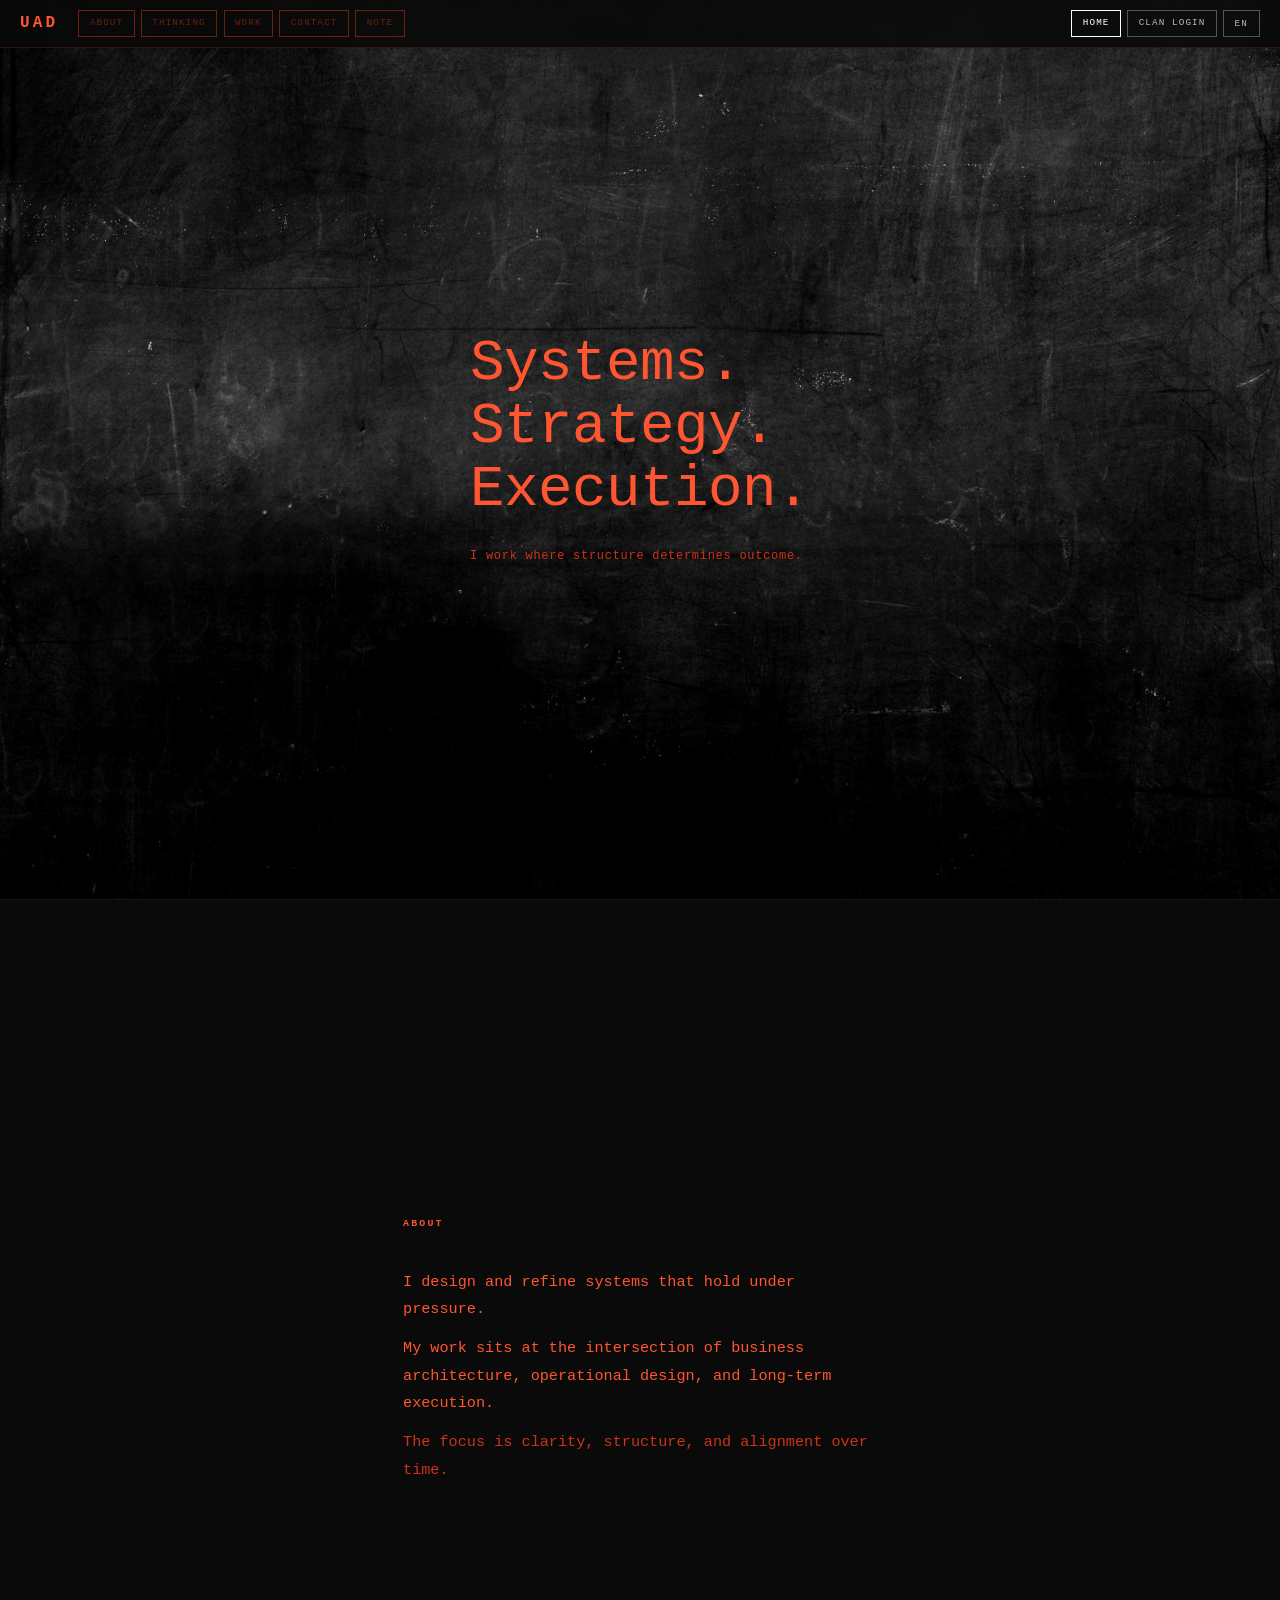
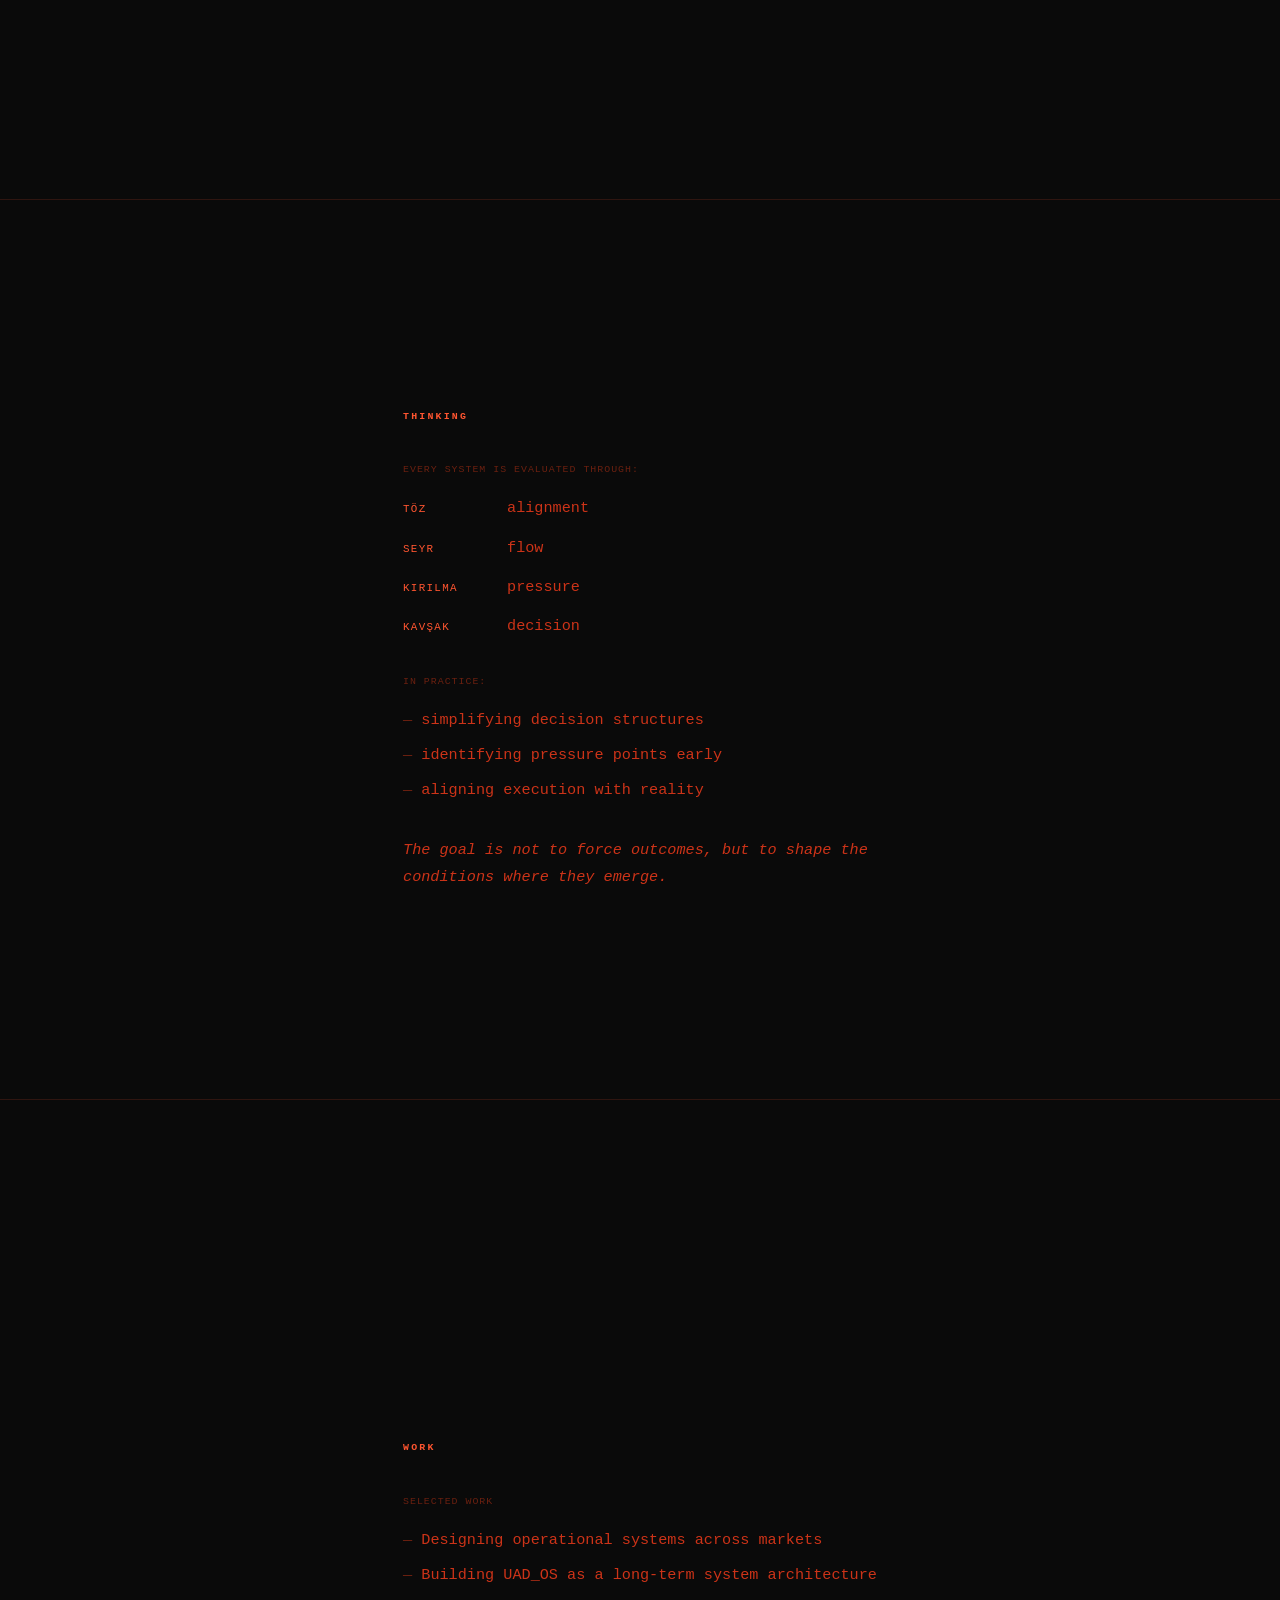
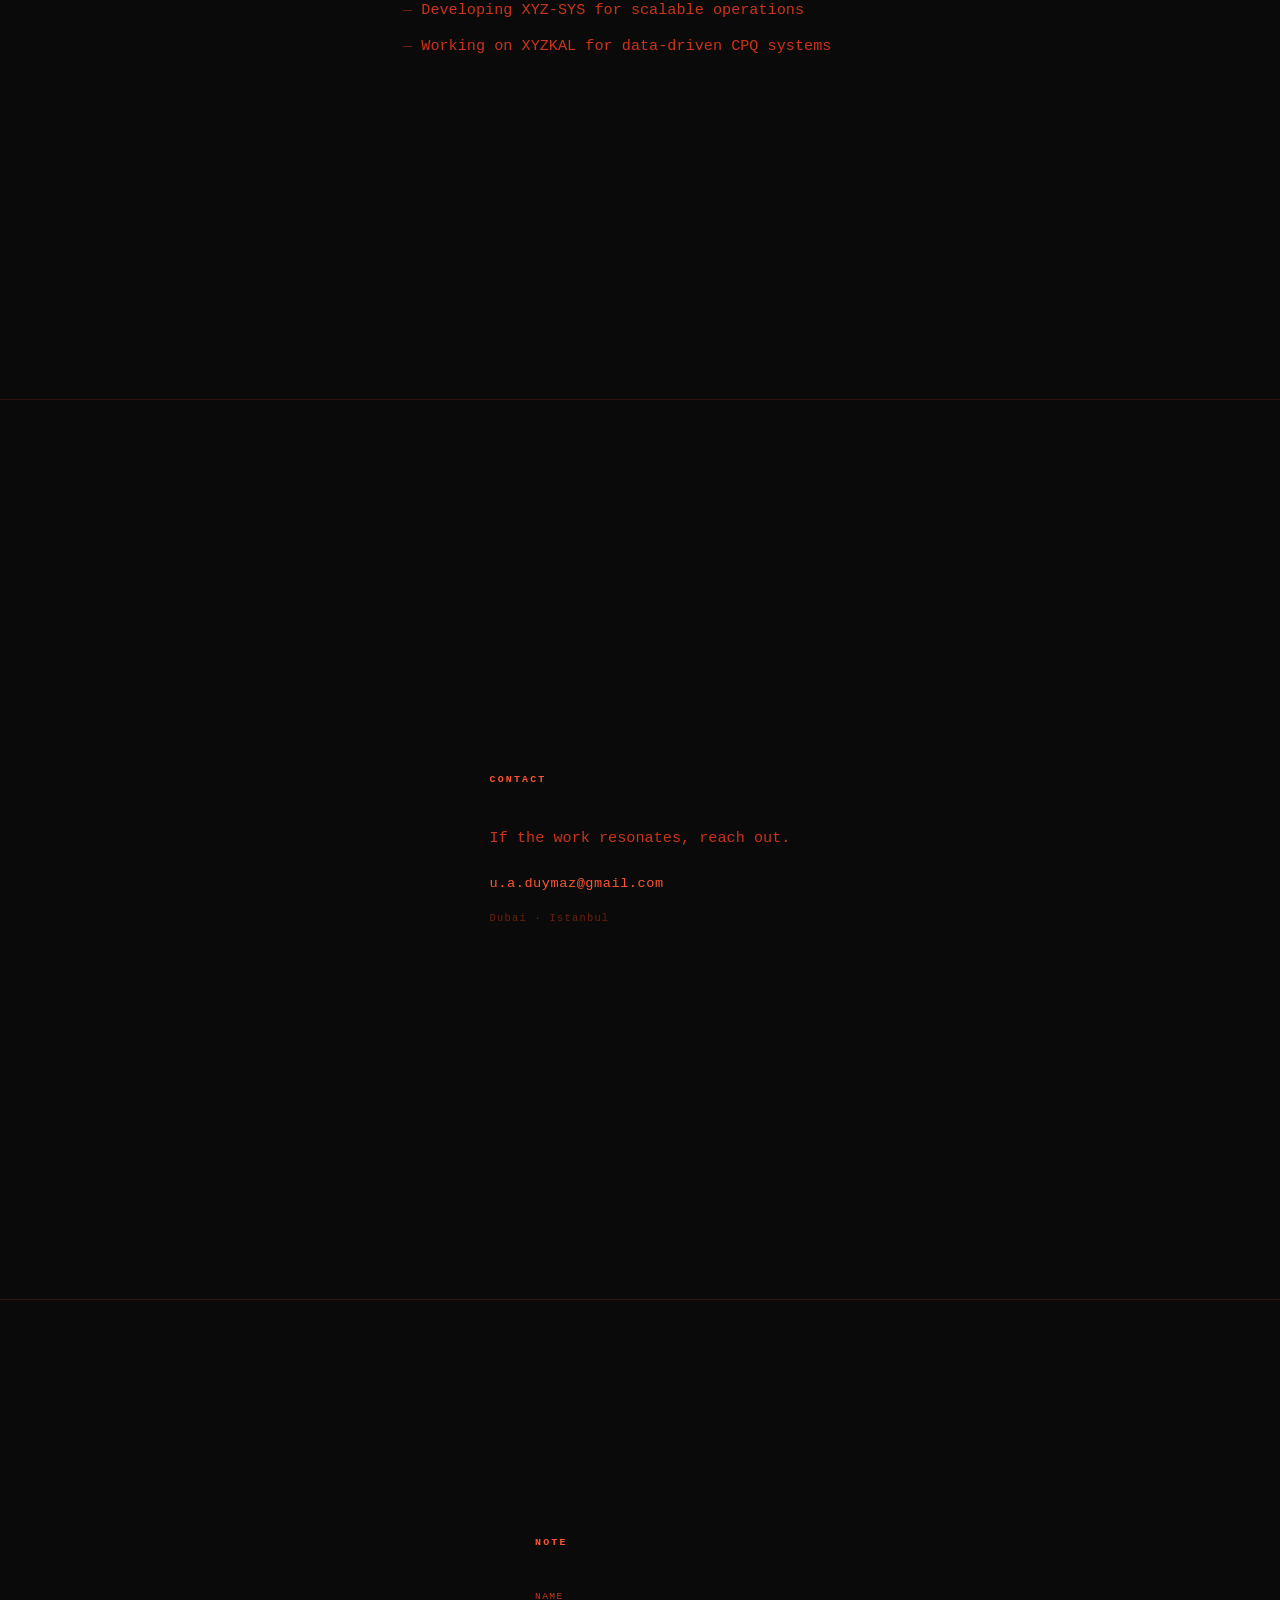
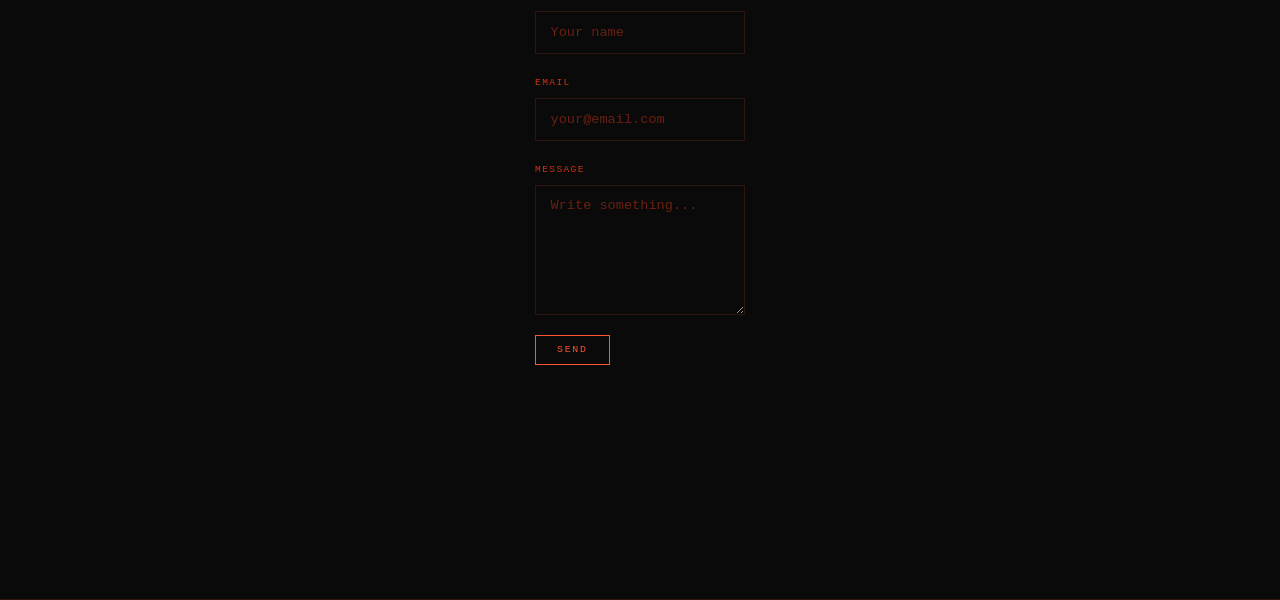
==== index.html @ a361ec40 "add personal site files" ====
<!DOCTYPE html>
<html lang="en">
<head>
  <meta charset="UTF-8" />
  <meta name="viewport" content="width=device-width, initial-scale=1.0" />
  <title>U.A. Duymaz</title>
  <link rel="stylesheet" href="style.css" />
</head>
<body>

  <nav class="topnav">
    <div class="topnav-inner">
      <a href="#home" class="nav-logo">UAD</a>

      <!-- Left: in-page scroll sections -->
      <div class="nav-boxes nav-sections">
        <a href="#about"    class="nav-box" data-section="about"    data-i18n="nav.about">About</a>
        <a href="#thinking" class="nav-box" data-section="thinking" data-i18n="nav.thinking">Thinking</a>
        <a href="#work"     class="nav-box" data-section="work"     data-i18n="nav.work">Work</a>
        <a href="#contact"  class="nav-box" data-section="contact"  data-i18n="nav.contact">Contact</a>
        <a href="#note"     class="nav-box" data-section="note"     data-i18n="nav.note">Note</a>
      </div>

      <!-- Right: real pages -->
      <div class="nav-boxes nav-pages">
        <a href="#home"      class="nav-box nav-page" data-section="home" data-i18n="nav.home">Home</a>
        <a href="login.html" class="nav-box nav-page">Clan Login</a>
        <select class="nav-box nav-page lang-select" onchange="setLanguage(this.value)">
          <option value="en">EN</option>
          <option value="tr">TR</option>
          <option value="de">DE</option>
        </select>
      </div>
    </div>
  </nav>

  <section id="home">
    <div class="container">
      <h1 data-i18n="hero.h1">Systems.<br>Strategy.<br>Execution.</h1>
      <p class="tagline" data-i18n="hero.tagline">I work where structure determines outcome.</p>
    </div>
  </section>

  <section id="about">
    <div class="container">
      <h2 data-i18n="about.h2">About</h2>
      <p data-i18n="about.p1">I design and refine systems that hold under pressure.</p>
      <p data-i18n="about.p2">My work sits at the intersection of business architecture, operational design, and long-term execution.</p>
      <p class="muted" data-i18n="about.p3">The focus is clarity, structure, and alignment over time.</p>
    </div>
  </section>

  <section id="thinking">
    <div class="container">
      <h2 data-i18n="thinking.h2">Thinking</h2>
      <p class="section-label" data-i18n="thinking.label1">Every system is evaluated through:</p>
      <ul class="term-list">
        <li><span class="term">TÖZ</span> <span data-i18n="thinking.toz">alignment</span></li>
        <li><span class="term">SEYR</span> <span data-i18n="thinking.seyr">flow</span></li>
        <li><span class="term">KIRILMA</span> <span data-i18n="thinking.kirilma">pressure</span></li>
        <li><span class="term">KAVŞAK</span> <span data-i18n="thinking.kavsak">decision</span></li>
      </ul>
      <p class="section-label" data-i18n="thinking.label2">In practice:</p>
      <ul class="plain-list">
        <li data-i18n="thinking.li1">simplifying decision structures</li>
        <li data-i18n="thinking.li2">identifying pressure points early</li>
        <li data-i18n="thinking.li3">aligning execution with reality</li>
      </ul>
      <p class="closing" data-i18n="thinking.closing">The goal is not to force outcomes, but to shape the conditions where they emerge.</p>
    </div>
  </section>

  <section id="work">
    <div class="container">
      <h2 data-i18n="work.h2">Work</h2>
      <p class="section-label" data-i18n="work.label">Selected Work</p>
      <ul class="plain-list">
        <li data-i18n="work.li1">Designing operational systems across markets</li>
        <li data-i18n="work.li2">Building UAD_OS as a long-term system architecture</li>
        <li data-i18n="work.li3">Developing XYZ-SYS for scalable operations</li>
        <li data-i18n="work.li4">Working on XYZKAL for data-driven CPQ systems</li>
      </ul>
    </div>
  </section>

  <section id="contact">
    <div class="container">
      <h2 data-i18n="contact.h2">Contact</h2>
      <p class="muted" data-i18n="contact.intro">If the work resonates, reach out.</p>
      <a href="mailto:u.a.duymaz@gmail.com">u.a.duymaz@gmail.com</a>
      <p class="location" data-i18n="contact.location">Dubai · Istanbul</p>
    </div>
  </section>

  <section id="note">
    <div class="container">
      <h2 data-i18n="note.h2">Note</h2>
      <form class="note-form" action="#" method="post">
        <div class="field">
          <label for="name" data-i18n="note.name">Name</label>
          <input type="text" id="name" name="name" data-i18n="note.name.placeholder" placeholder="Your name" autocomplete="off" />
        </div>
        <div class="field">
          <label for="email" data-i18n="note.email">Email</label>
          <input type="email" id="email" name="email" placeholder="your@email.com" autocomplete="off" />
        </div>
        <div class="field">
          <label for="message" data-i18n="note.message">Message</label>
          <textarea id="message" name="message" rows="5" data-i18n="note.message.placeholder" placeholder="Write something..."></textarea>
        </div>
        <button type="submit" data-i18n="note.submit">Send</button>
      </form>
    </div>
  </section>

  <script src="lang.js"></script>
  <script>
    const sections = document.querySelectorAll('section[id]');
    const navBoxes = document.querySelectorAll('.nav-box[data-section]');
    const observer = new IntersectionObserver((entries) => {
      entries.forEach(entry => {
        if (entry.isIntersecting) {
          navBoxes.forEach(b => b.classList.remove('active'));
          const active = document.querySelector(`.nav-box[data-section="${entry.target.id}"]`);
          if (active) active.classList.add('active');
        }
      });
    }, { threshold: 0.4 });
    sections.forEach(s => observer.observe(s));
  </script>
</body>
</html>
---- style.css ----
/* Reset */
*, *::before, *::after {
  box-sizing: border-box;
  margin: 0;
  padding: 0;
}

:root {
  --bg:     #0a0a0a;
  --border: rgba(255, 85, 48, 0.15);
  --text:   #ff5530;
  --muted:  #cc3318;
  --dim:    #6b2010;
  --accent: #ff5530;
  --mono:   'Courier New', monospace;
  --nav-h:  3rem;
}

html { scroll-behavior: smooth; }

body {
  background-color: var(--bg);
  background-image: url('back.jpg');
  background-size: cover;
  background-position: center;
  background-attachment: fixed;
  background-repeat: no-repeat;
  color: var(--text);
  font-family: var(--mono);
  font-size: 0.95rem;
  line-height: 1.8;
}


/* ── Top navigation ── */
.topnav {
  position: fixed;
  top: 0;
  left: 0;
  right: 0;
  z-index: 100;
  height: var(--nav-h);
  background-color: rgba(10, 10, 10, 0.88);
  border-bottom: 1px solid var(--border);
  backdrop-filter: blur(6px);
}

.topnav-inner {
  height: 100%;
  padding: 0 1.25rem;
  display: flex;
  align-items: center;
  gap: 0.75rem;
}

.nav-sections {
  flex: 1;
}

.nav-pages {
  margin-left: auto;
}

/* UAD logo */
.nav-logo {
  font-size: 1rem;
  font-weight: bold;
  letter-spacing: 0.2em;
  color: var(--accent);
  text-decoration: none;
  margin-right: 0.5rem;
  flex-shrink: 0;
}

/* All boxes in one flex row */
.nav-boxes {
  display: flex;
  align-items: center;
  gap: 0.4rem;
  flex-wrap: nowrap;
  overflow-x: auto;
}

/* Every nav item — same box */
.nav-box {
  display: inline-flex;
  align-items: center;
  justify-content: center;
  height: 1.7rem;
  padding: 0 0.65rem;
  border: 1px solid var(--dim);
  font-family: var(--mono);
  font-size: 0.58rem;
  letter-spacing: 0.12em;
  text-transform: uppercase;
  text-decoration: none;
  color: var(--dim);
  white-space: nowrap;
  cursor: pointer;
  background: transparent;
  outline: none;
  appearance: none;
  -webkit-appearance: none;
}

.nav-box:hover {
  border-color: var(--muted);
  color: var(--muted);
}

.nav-box.active {
  border-color: var(--accent);
  color: var(--accent);
}

/* Right side: real page links — lighter color */
.nav-page {
  border-color: #555;
  color: #bbb;
}

.nav-page:hover {
  border-color: #ddd;
  color: #ddd;
}

.nav-page.active {
  border-color: #fff;
  color: #fff;
}

/* Lang select option colors */
.lang-select option {
  background-color: #0a0a0a;
  color: var(--accent);
}

.login-notice {
  margin-top: 1.25rem;
  font-size: 0.6rem;
  letter-spacing: 0.06em;
  color: var(--dim);
}

.login-box--wide {
  max-width: 420px;
}


/* ── Sections ── */
section {
  min-height: 100vh;
  display: flex;
  align-items: center;
  border-bottom: 1px solid var(--border);
  padding: 3rem 0;
  scroll-margin-top: var(--nav-h);
}

section:last-child { border-bottom: none; }

.container {
  max-width: 580px;
  margin: 0 auto;
  padding: 0 2rem;
}


/* ── Hero ── */
h1 {
  font-size: clamp(2.2rem, 5.5vw, 3.6rem);
  font-weight: normal;
  letter-spacing: -0.01em;
  line-height: 1.1;
  margin-bottom: 1.5rem;
  color: var(--text);
}

.tagline {
  font-size: 0.75rem;
  letter-spacing: 0.06em;
  color: var(--muted);
}


/* ── Section headings ── */
h2 {
  font-size: 0.62rem;
  letter-spacing: 0.22em;
  text-transform: uppercase;
  color: var(--accent);
  margin-bottom: 2.25rem;
}

p {
  max-width: 52ch;
  color: var(--text);
}

p + p { margin-top: 0.75rem; }
p.muted { color: var(--muted); }

.section-label {
  font-size: 0.62rem;
  letter-spacing: 0.1em;
  color: var(--dim);
  text-transform: uppercase;
  margin-bottom: 1rem;
  margin-top: 2rem;
}

.closing {
  margin-top: 2rem;
  color: var(--muted);
  font-style: italic;
}


/* ── Term list ── */
.term-list {
  list-style: none;
  display: flex;
  flex-direction: column;
  gap: 0.75rem;
  margin-bottom: 0.5rem;
}

.term-list li {
  display: flex;
  align-items: baseline;
  gap: 1rem;
  color: var(--muted);
}

.term {
  font-size: 0.68rem;
  letter-spacing: 0.12em;
  color: var(--accent);
  min-width: 5.5rem;
}


/* ── Plain list ── */
.plain-list {
  list-style: none;
  display: flex;
  flex-direction: column;
  gap: 0.5rem;
  color: var(--muted);
}

.plain-list li::before {
  content: '— ';
  color: var(--dim);
}


/* ── Contact ── */
#contact a {
  display: inline-block;
  font-size: 0.85rem;
  color: var(--accent);
  text-decoration: none;
  letter-spacing: 0.04em;
  border-bottom: 1px solid transparent;
  transition: border-color 0.2s;
  margin-top: 1.25rem;
  margin-bottom: 0.75rem;
}

#contact a:hover { border-bottom-color: var(--accent); }

.location {
  font-size: 0.65rem;
  letter-spacing: 0.12em;
  color: var(--dim);
}


/* ── Note form ── */
.note-form {
  display: flex;
  flex-direction: column;
  gap: 1.25rem;
}

.field {
  display: flex;
  flex-direction: column;
  gap: 0.4rem;
}

.field label {
  font-size: 0.6rem;
  letter-spacing: 0.14em;
  text-transform: uppercase;
  color: var(--muted);
}

.field input,
.field textarea {
  background-color: rgba(10,10,10,0.7);
  border: 1px solid var(--border);
  color: var(--text);
  font-family: var(--mono);
  font-size: 0.85rem;
  line-height: 1.6;
  padding: 0.6rem 0.9rem;
  width: 100%;
  outline: none;
  border-radius: 0;
}

.field input:focus,
.field textarea:focus { border-color: var(--accent); }

.field input::placeholder,
.field textarea::placeholder { color: var(--dim); }

.field textarea { resize: vertical; }

button[type="submit"] {
  align-self: flex-start;
  background-color: transparent;
  border: 1px solid var(--accent);
  color: var(--accent);
  font-family: var(--mono);
  font-size: 0.62rem;
  letter-spacing: 0.18em;
  text-transform: uppercase;
  padding: 0.55rem 1.3rem;
  cursor: pointer;
  border-radius: 0;
}

button[type="submit"]:hover {
  background-color: var(--accent);
  color: var(--bg);
}


/* ── Login page ── */
.login-section {
  min-height: 100vh;
  display: flex;
  align-items: center;
  justify-content: center;
  scroll-margin-top: var(--nav-h);
}

.login-box {
  background-color: rgba(10, 10, 10, 0.82);
  border: 1px solid var(--border);
  padding: 3rem 2.5rem;
  width: 100%;
  max-width: 340px;
}

.login-gate {
  font-size: 0.65rem;
  letter-spacing: 0.2em;
  text-transform: uppercase;
  color: var(--muted);
  margin-bottom: 2.25rem;
}

.login-form {
  display: flex;
  flex-direction: column;
  gap: 1.25rem;
}


/* ── Responsive ── */
@media (max-width: 640px) {
  .nav-boxes {
    gap: 0.3rem;
  }

  .nav-box {
    font-size: 0.52rem;
    padding: 0 0.45rem;
  }

  h1 { line-height: 1.15; }

  button[type="submit"] {
    width: 100%;
    text-align: center;
  }
}
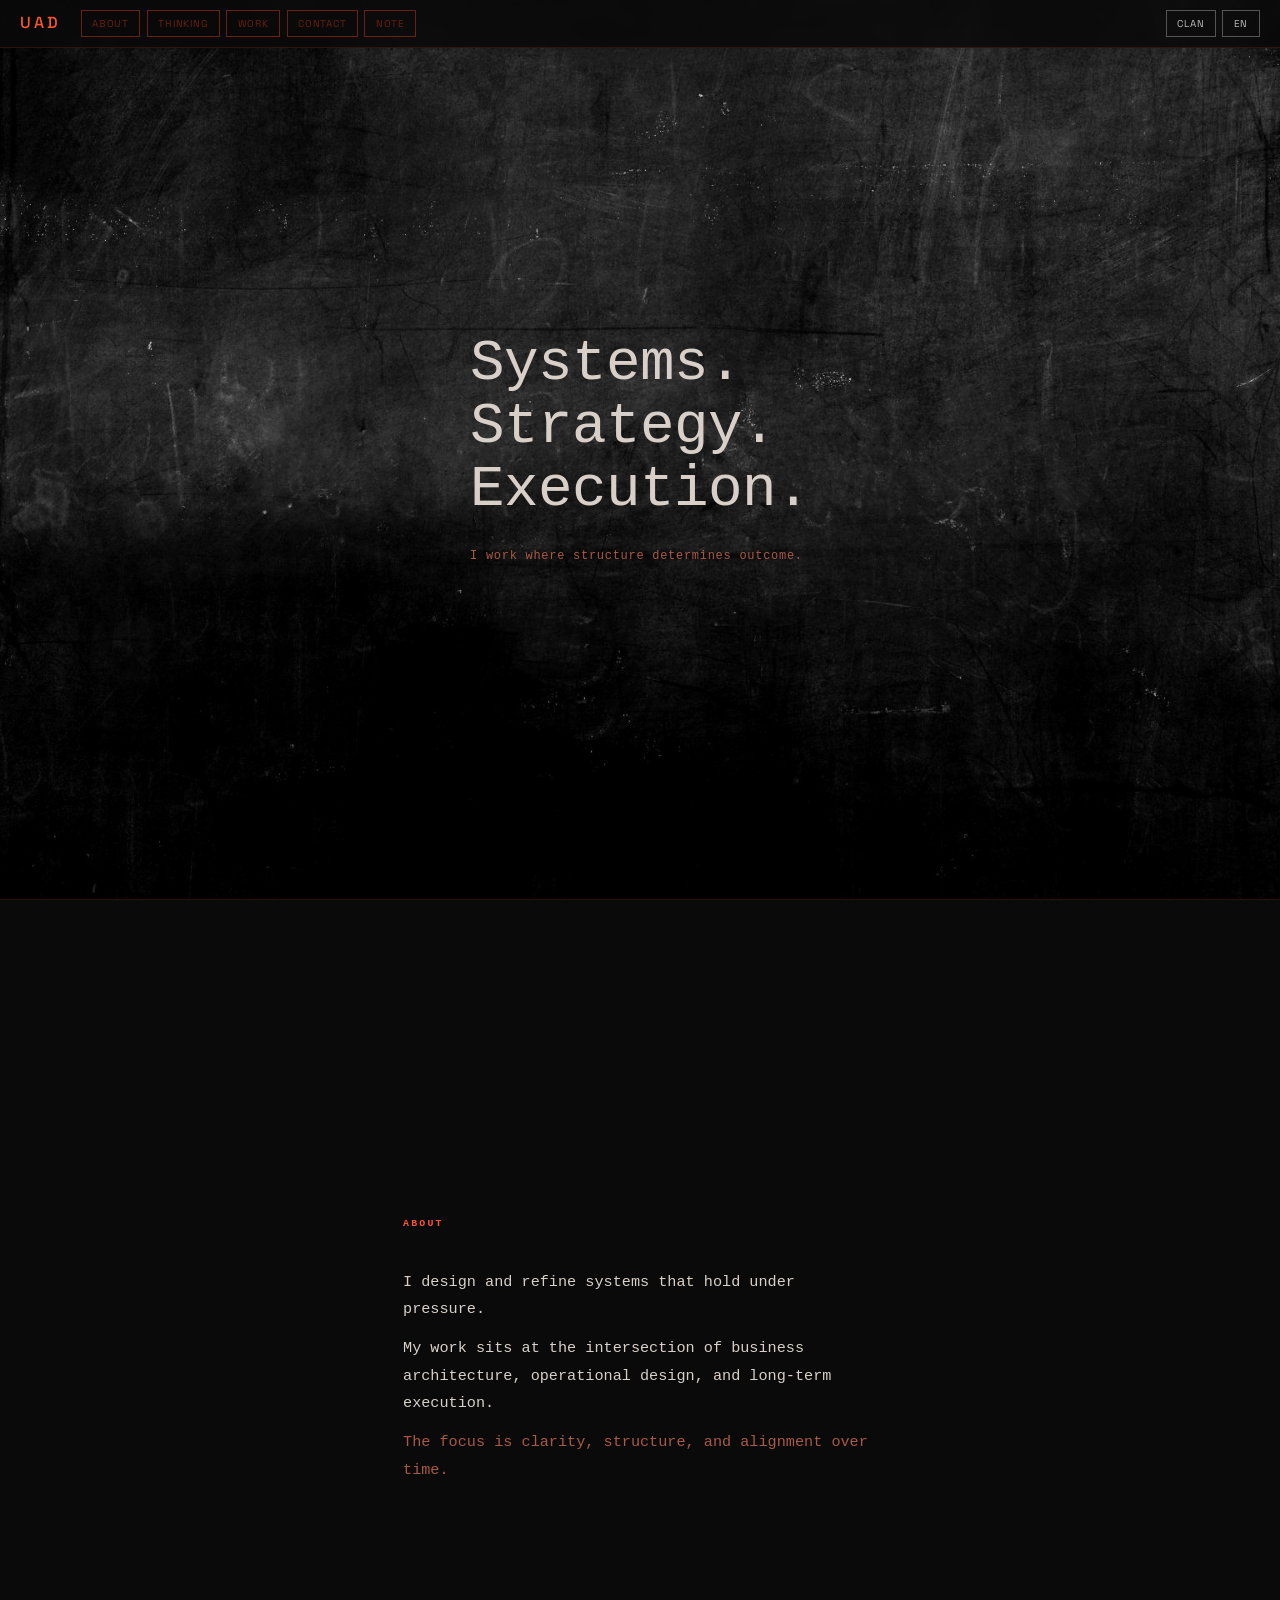
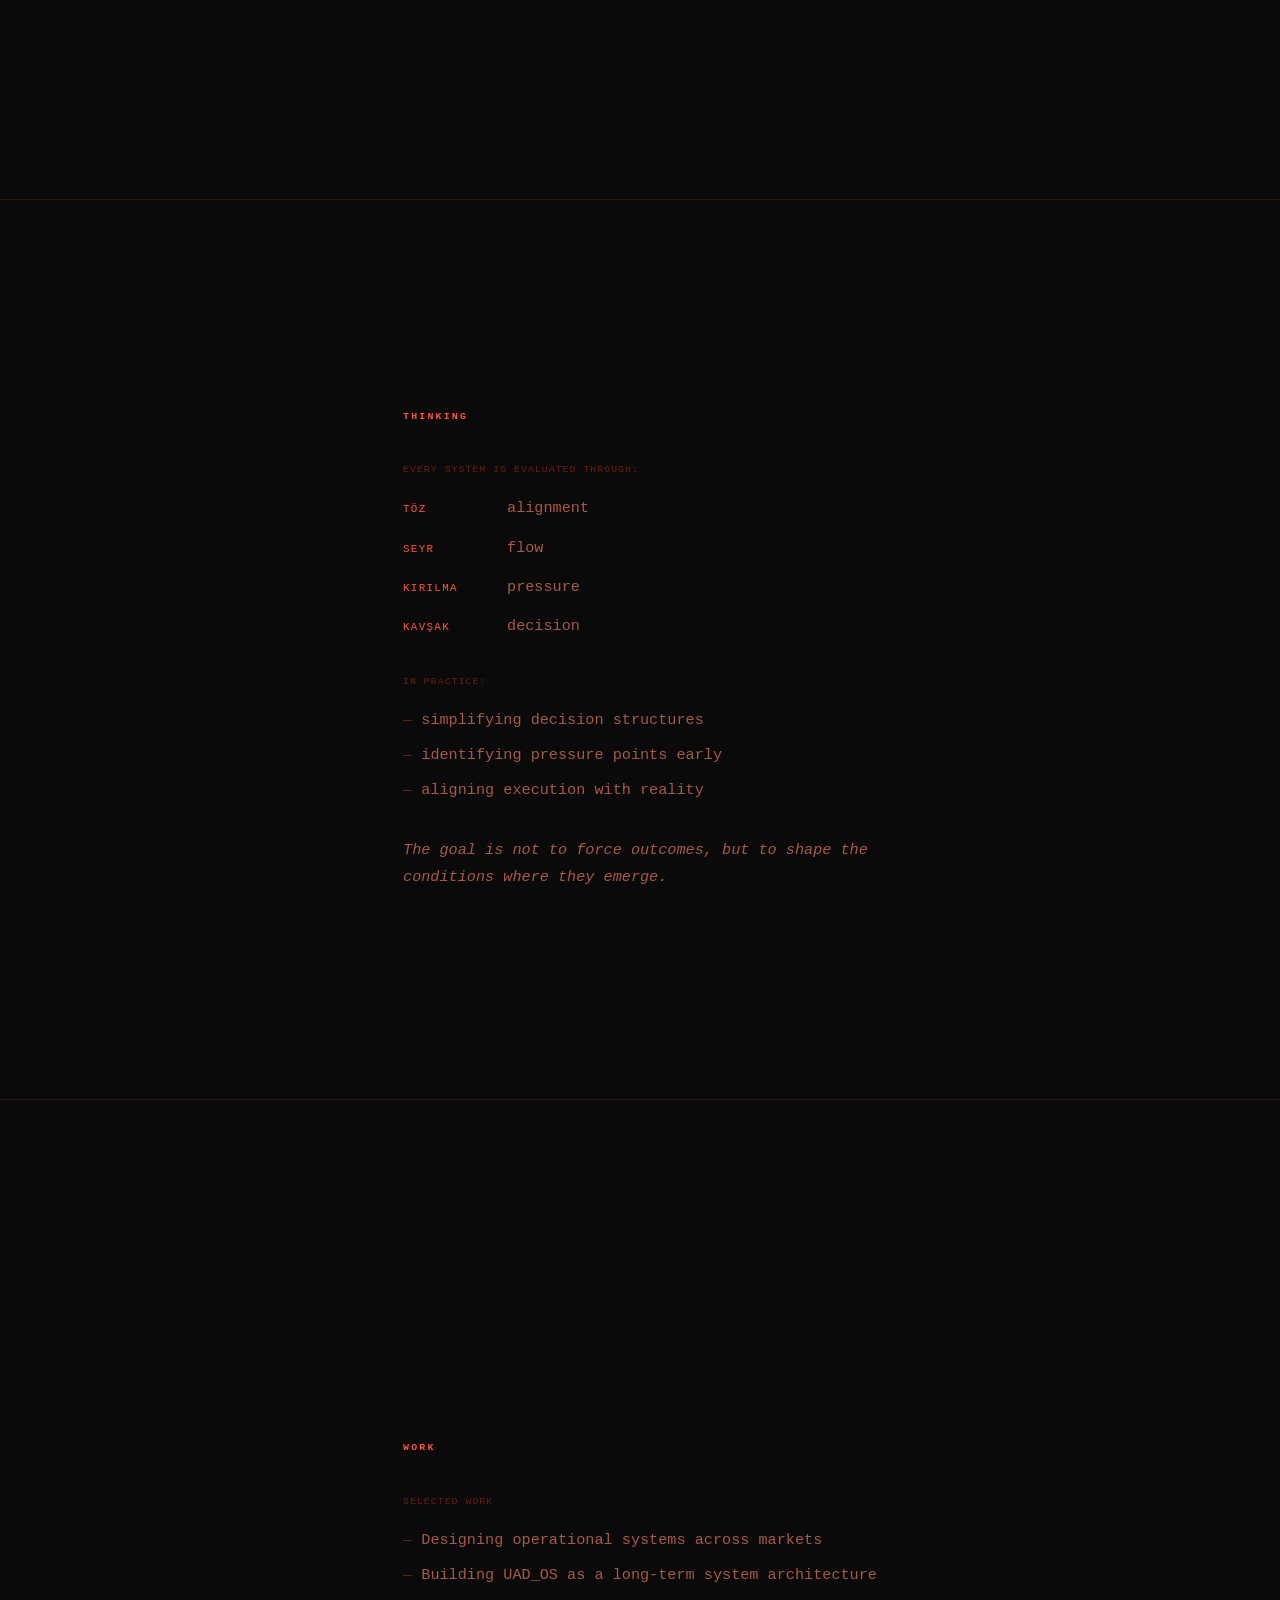
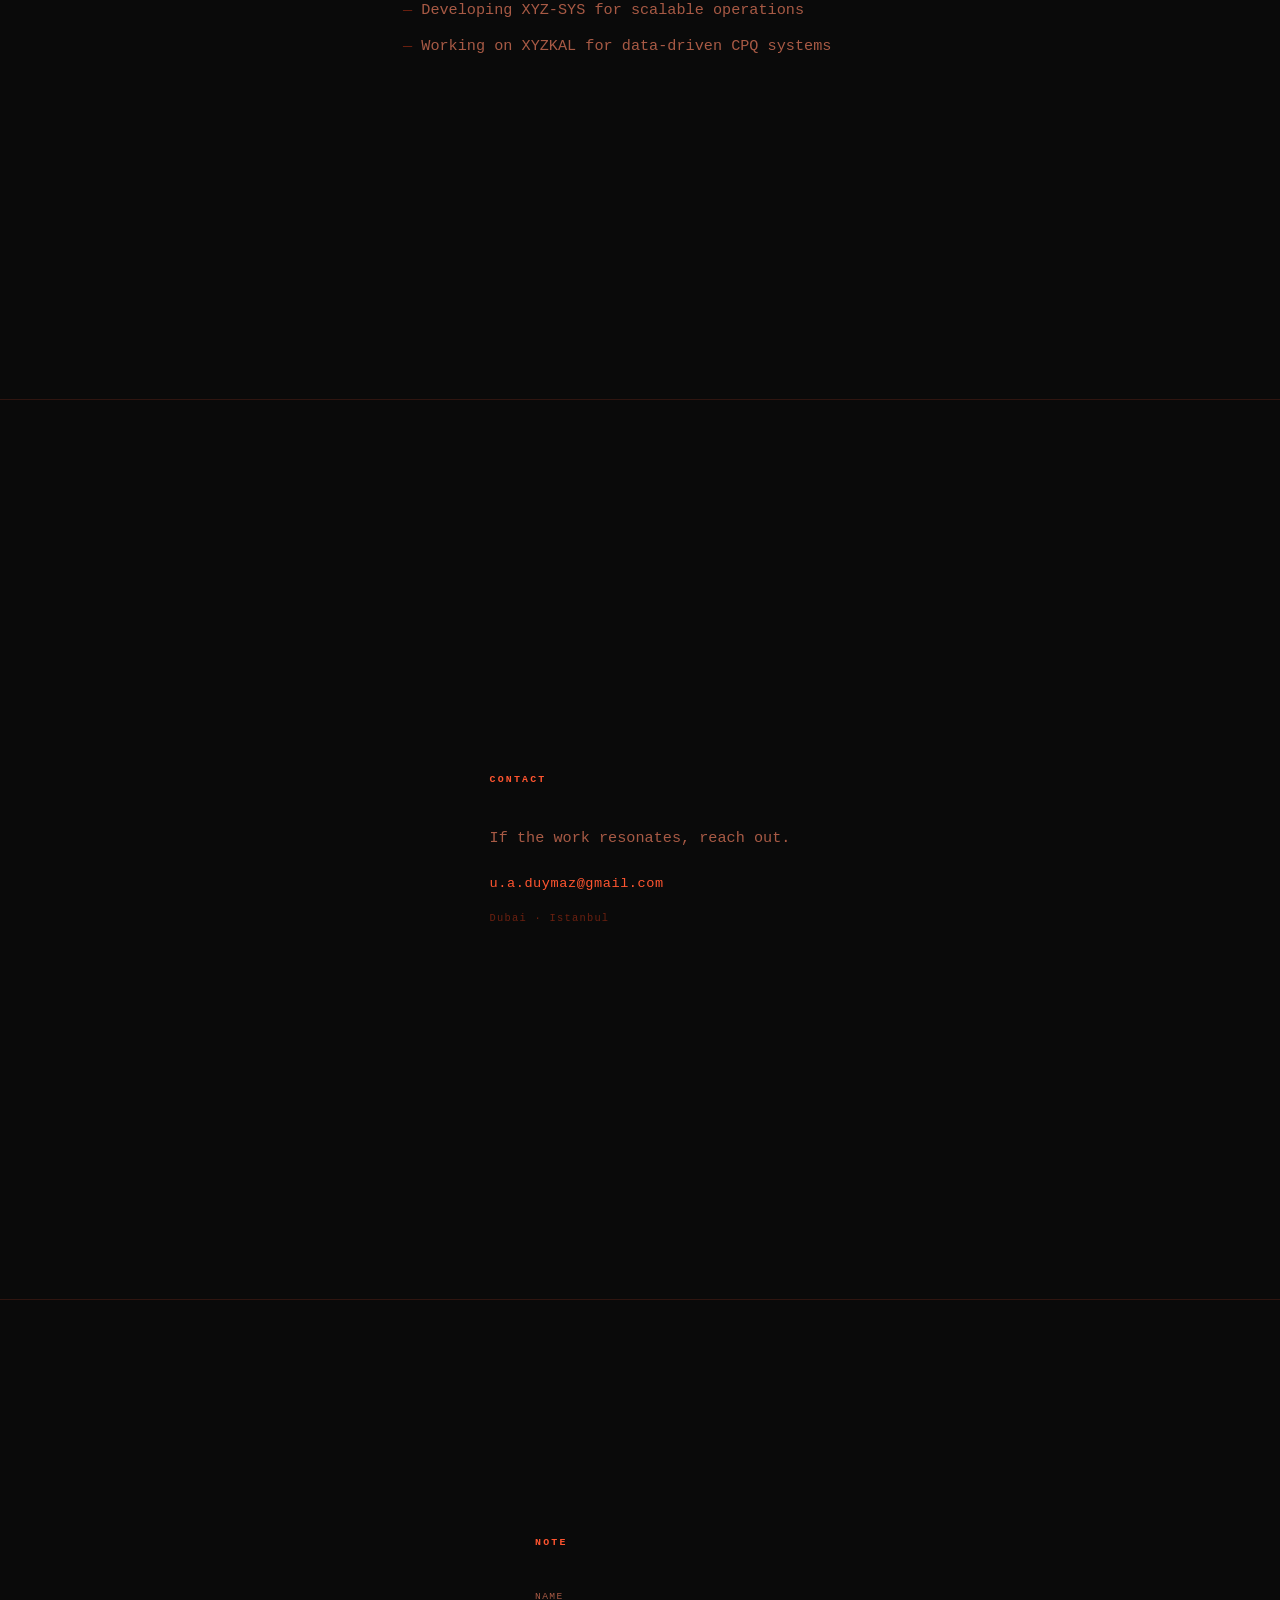
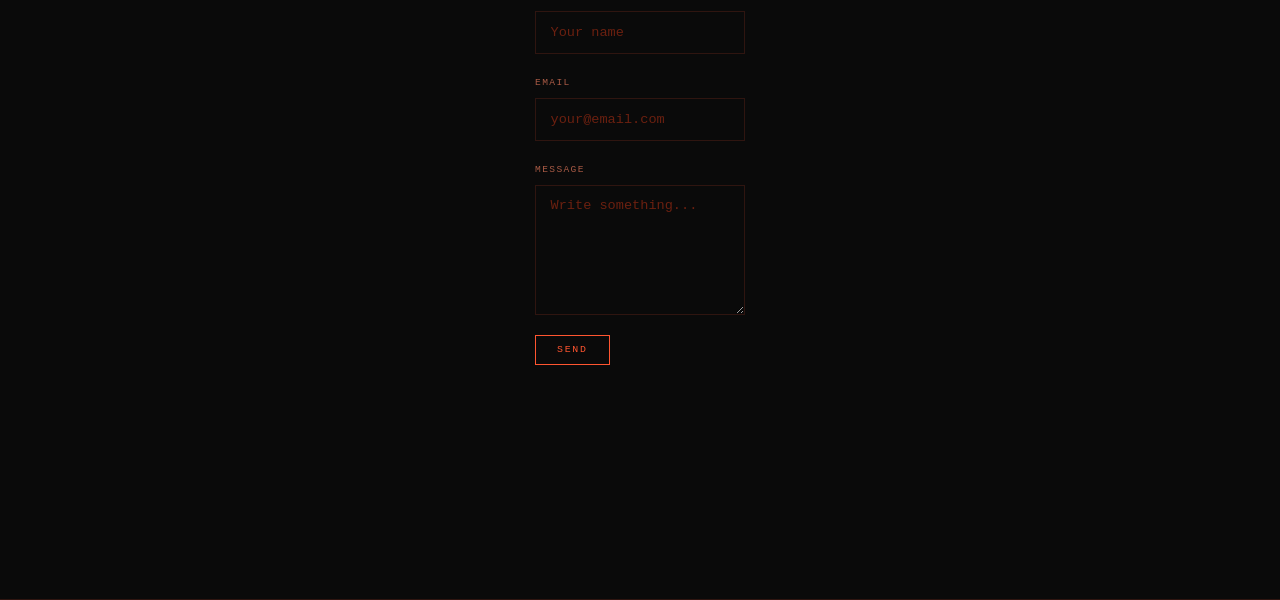
==== commit dfcbdded: "update typography and colors" ====
--- a/index.html
+++ b/index.html
@@ -21,10 +21,9 @@
         <a href="#note"     class="nav-box" data-section="note"     data-i18n="nav.note">Note</a>
       </div>
 
-      <!-- Right: real pages -->
+      <!-- Right: system controls -->
       <div class="nav-boxes nav-pages">
-        <a href="#home"      class="nav-box nav-page" data-section="home" data-i18n="nav.home">Home</a>
-        <a href="login.html" class="nav-box nav-page">Clan Login</a>
+        <a href="login.html" class="nav-box nav-page" data-i18n="nav.clan">Clan</a>
         <select class="nav-box nav-page lang-select" onchange="setLanguage(this.value)">
           <option value="en">EN</option>
           <option value="tr">TR</option>
--- a/style.css
+++ b/style.css
@@ -1,3 +1,5 @@
+@import url('https://fonts.googleapis.com/css2?family=Space+Grotesk:wght@300;400;500&display=swap');
+
 /* Reset */
 *, *::before, *::after {
   box-sizing: border-box;
@@ -8,11 +10,12 @@
 :root {
   --bg:     #0a0a0a;
   --border: rgba(255, 85, 48, 0.15);
-  --text:   #ff5530;
-  --muted:  #cc3318;
+  --text:   #d8d0c8;
+  --muted:  #a85a45;
   --dim:    #6b2010;
   --accent: #ff5530;
   --mono:   'Courier New', monospace;
+  --nav-font: 'Space Grotesk', sans-serif;
   --nav-h:  3rem;
 }
 
@@ -63,9 +66,10 @@
 
 /* UAD logo */
 .nav-logo {
+  font-family: var(--nav-font);
   font-size: 1rem;
-  font-weight: bold;
-  letter-spacing: 0.2em;
+  font-weight: 500;
+  letter-spacing: 0.18em;
   color: var(--accent);
   text-decoration: none;
   margin-right: 0.5rem;
@@ -89,9 +93,10 @@
   height: 1.7rem;
   padding: 0 0.65rem;
   border: 1px solid var(--dim);
-  font-family: var(--mono);
-  font-size: 0.58rem;
-  letter-spacing: 0.12em;
+  font-family: var(--nav-font);
+  font-size: 0.62rem;
+  font-weight: 400;
+  letter-spacing: 0.08em;
   text-transform: uppercase;
   text-decoration: none;
   color: var(--dim);
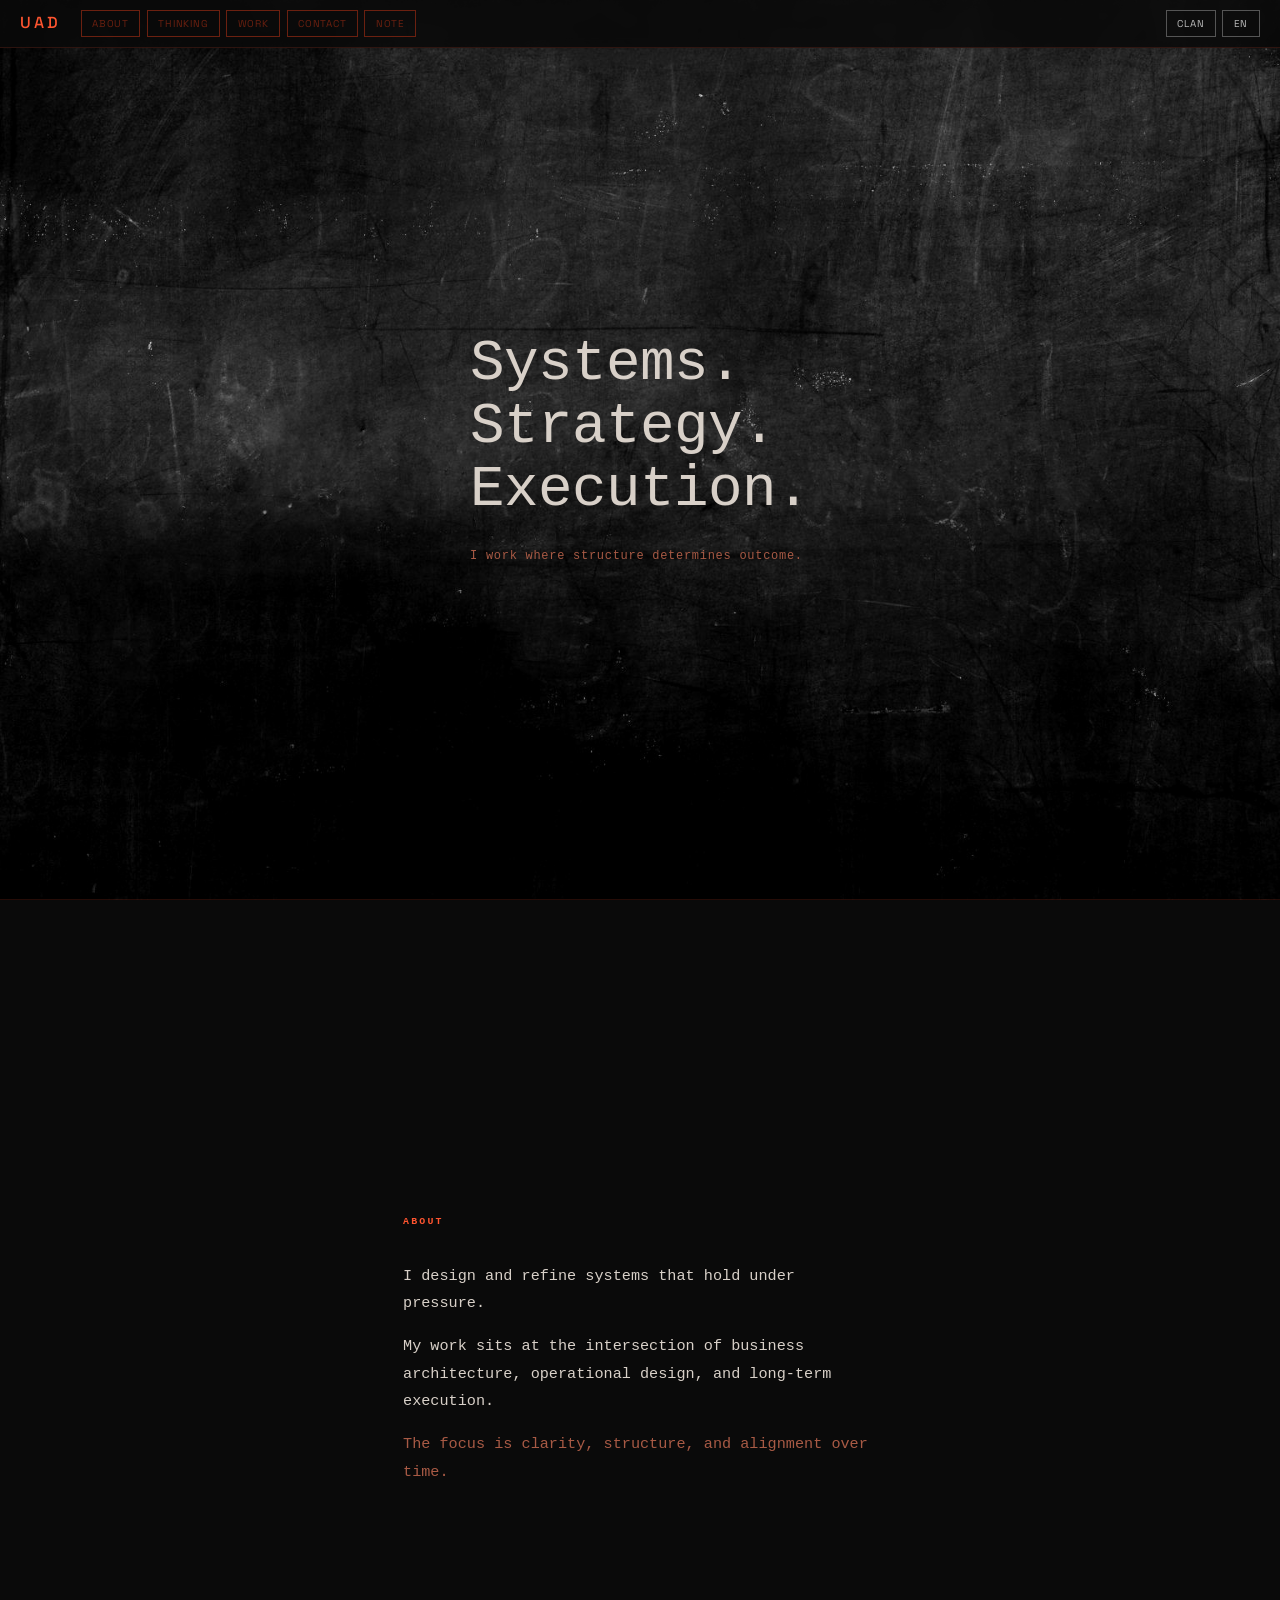
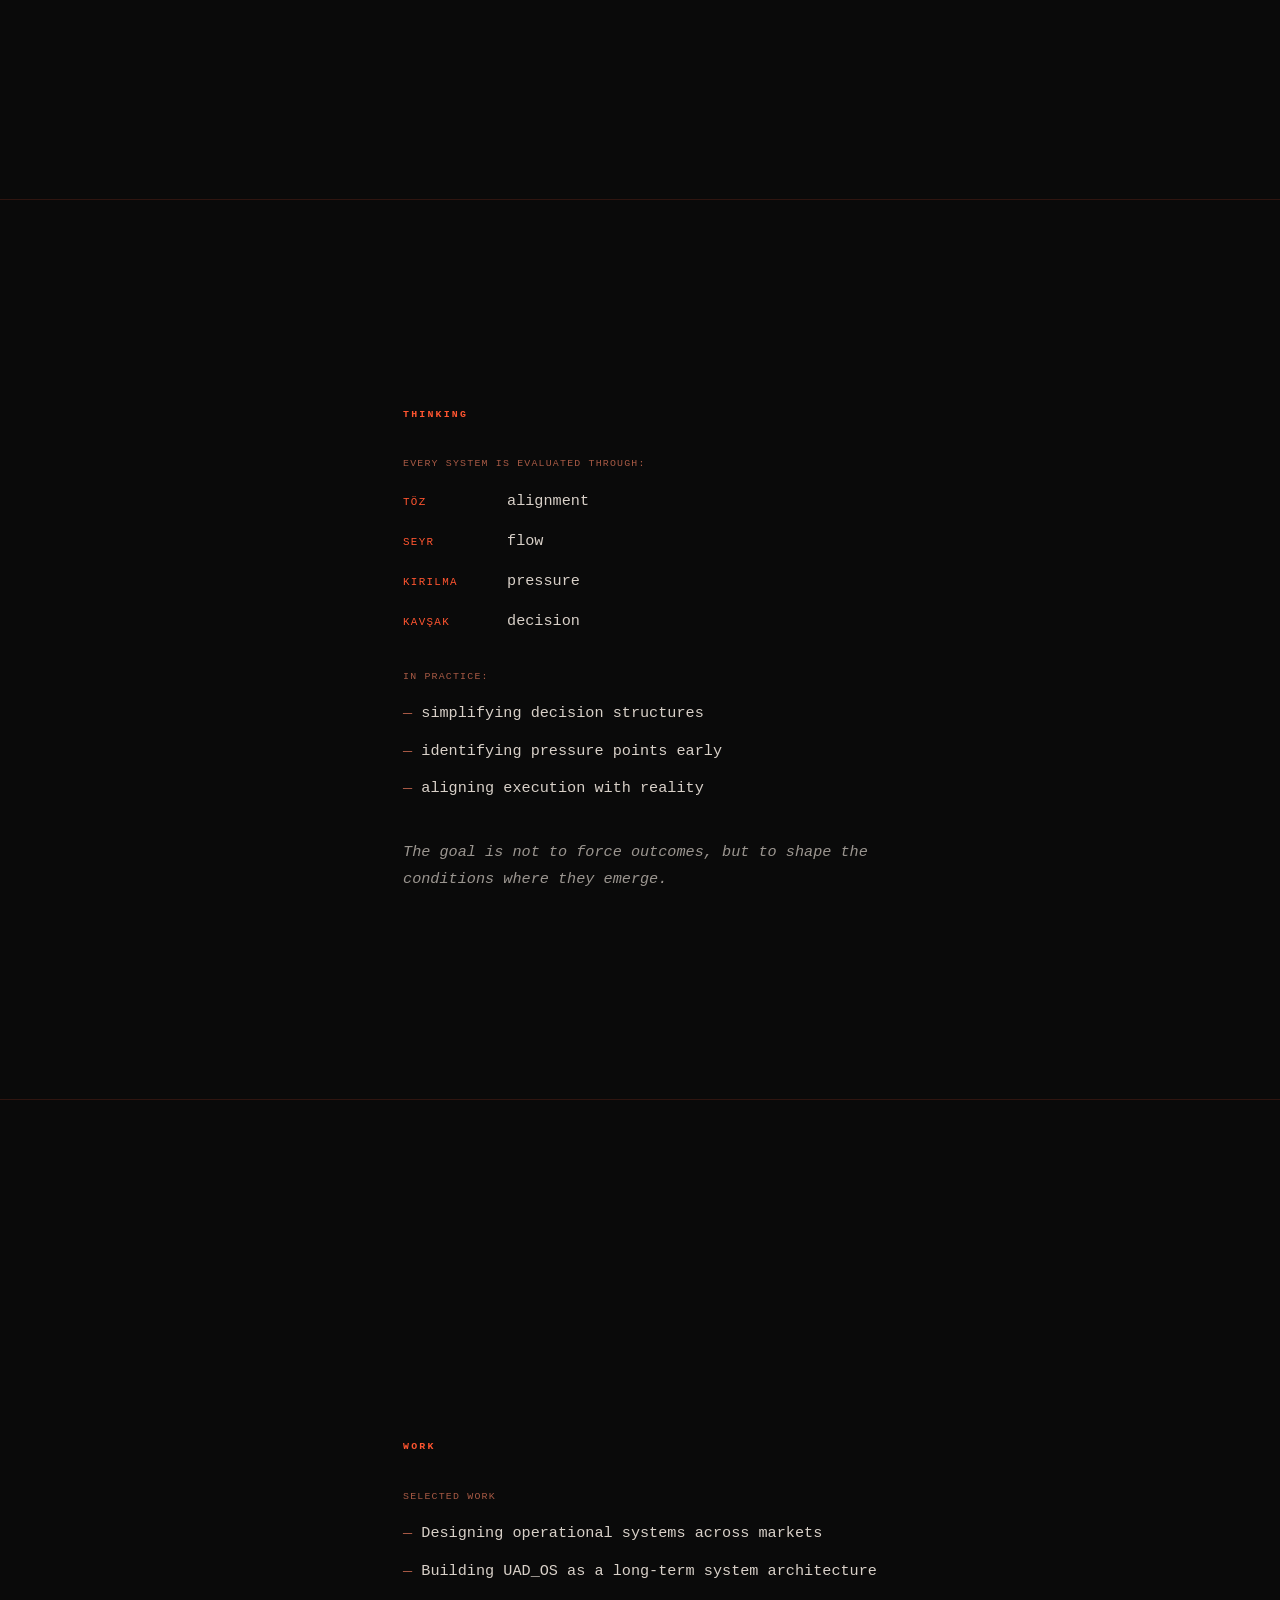
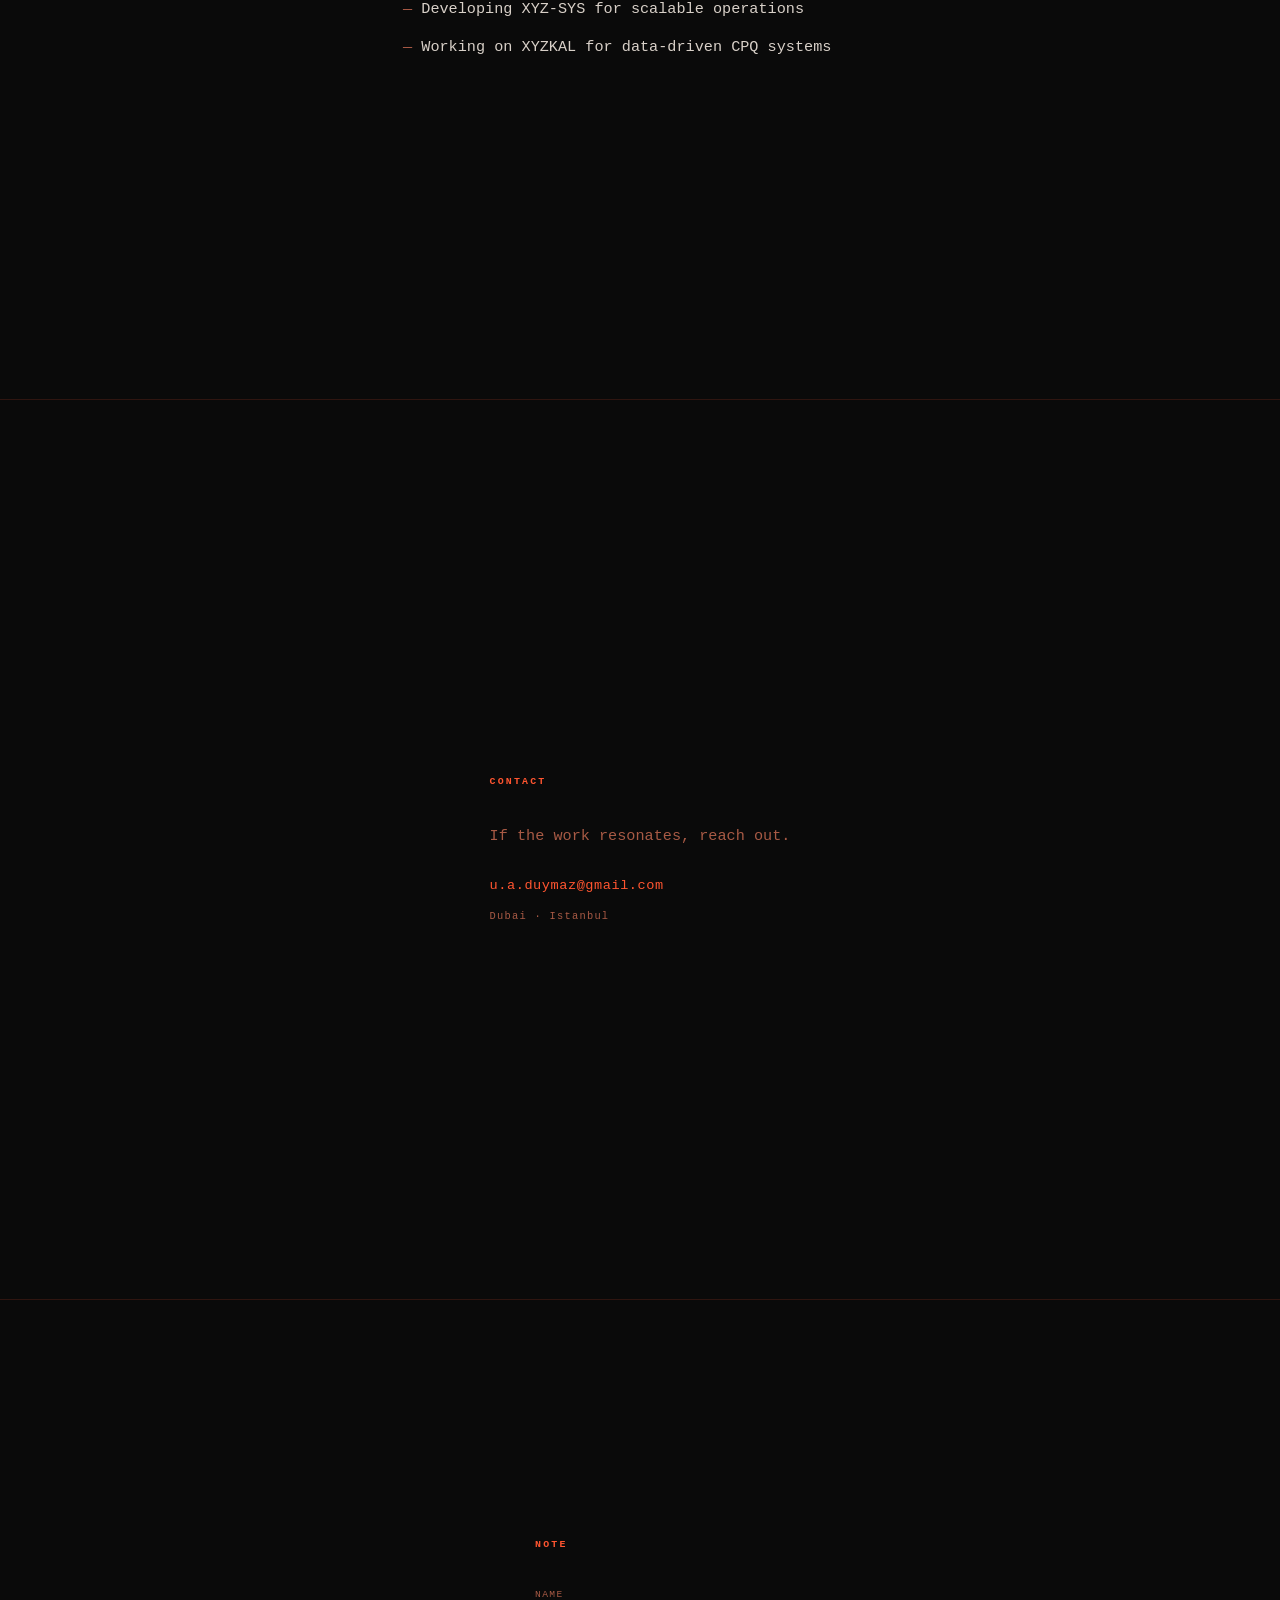
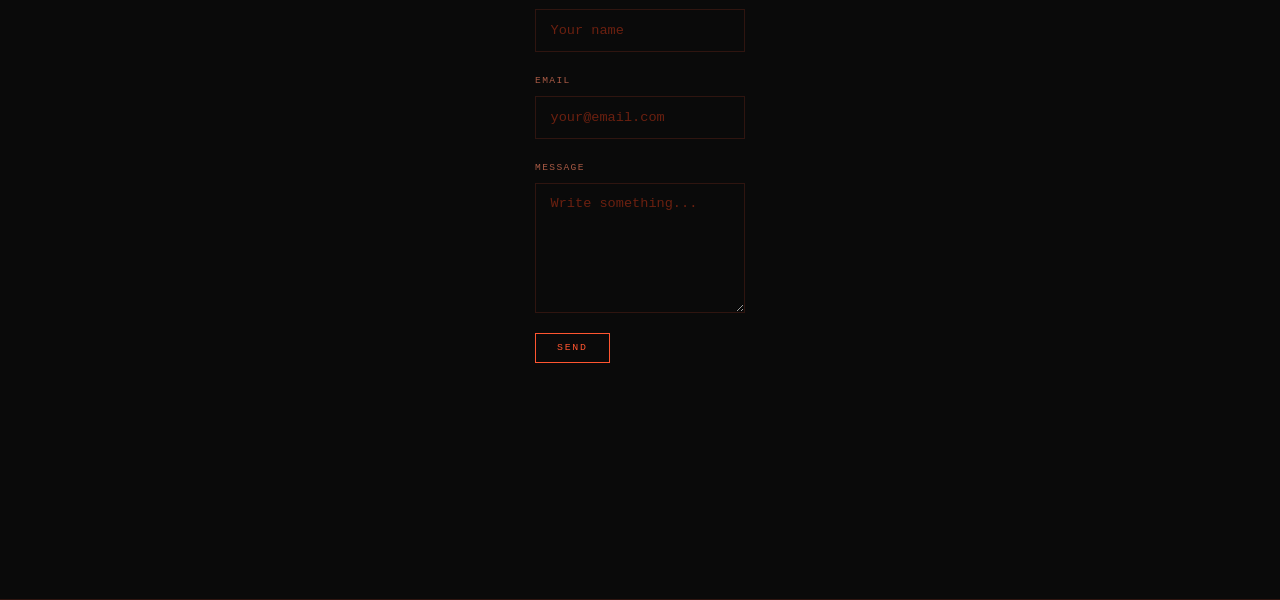
==== commit ffe9a7ea: "Connect Note form to Formspree, update page titles to UAD Co-Authored-By: Claude Sonnet 4.6 <noreply" ====
--- a/index.html
+++ b/index.html
@@ -3,7 +3,7 @@
 <head>
   <meta charset="UTF-8" />
   <meta name="viewport" content="width=device-width, initial-scale=1.0" />
-  <title>U.A. Duymaz</title>
+  <title>UAD</title>
   <link rel="stylesheet" href="style.css" />
 </head>
 <body>
@@ -94,18 +94,19 @@
   <section id="note">
     <div class="container">
       <h2 data-i18n="note.h2">Note</h2>
-      <form class="note-form" action="#" method="post">
+      <form class="note-form" action="https://formspree.io/f/xbdqvljq" method="POST">
+        <input type="hidden" name="_subject" value="New note from uad145.com" />
         <div class="field">
           <label for="name" data-i18n="note.name">Name</label>
           <input type="text" id="name" name="name" data-i18n="note.name.placeholder" placeholder="Your name" autocomplete="off" />
         </div>
         <div class="field">
           <label for="email" data-i18n="note.email">Email</label>
-          <input type="email" id="email" name="email" placeholder="your@email.com" autocomplete="off" />
+          <input type="email" id="email" name="email" placeholder="your@email.com" autocomplete="off" required />
         </div>
         <div class="field">
           <label for="message" data-i18n="note.message">Message</label>
-          <textarea id="message" name="message" rows="5" data-i18n="note.message.placeholder" placeholder="Write something..."></textarea>
+          <textarea id="message" name="message" rows="5" data-i18n="note.message.placeholder" placeholder="Write something..." required></textarea>
         </div>
         <button type="submit" data-i18n="note.submit">Send</button>
       </form>
--- a/style.css
+++ b/style.css
@@ -144,7 +144,8 @@
   margin-top: 1.25rem;
   font-size: 0.6rem;
   letter-spacing: 0.06em;
-  color: var(--dim);
+  color: var(--muted);
+  opacity: 0.6;
 }
 
 .login-box--wide {
@@ -194,7 +195,7 @@
   letter-spacing: 0.22em;
   text-transform: uppercase;
   color: var(--accent);
-  margin-bottom: 2.25rem;
+  margin-bottom: 2rem;
 }
 
 p {
@@ -202,22 +203,27 @@
   color: var(--text);
 }
 
-p + p { margin-top: 0.75rem; }
+p + p { margin-top: 1rem; }
 p.muted { color: var(--muted); }
 
 .section-label {
   font-size: 0.62rem;
-  letter-spacing: 0.1em;
-  color: var(--dim);
-  text-transform: uppercase;
-  margin-bottom: 1rem;
+  letter-spacing: 0.12em;
+  color: var(--muted);
+  text-transform: uppercase;
+  margin-bottom: 0.9rem;
   margin-top: 2rem;
 }
 
+h2 + .section-label {
+  margin-top: 0;
+}
+
 .closing {
-  margin-top: 2rem;
-  color: var(--muted);
+  margin-top: 2.25rem;
+  color: var(--text);
   font-style: italic;
+  opacity: 0.7;
 }
 
 
@@ -226,15 +232,15 @@
   list-style: none;
   display: flex;
   flex-direction: column;
-  gap: 0.75rem;
-  margin-bottom: 0.5rem;
+  gap: 0.8rem;
+  margin-bottom: 0;
 }
 
 .term-list li {
   display: flex;
   align-items: baseline;
   gap: 1rem;
-  color: var(--muted);
+  color: var(--text);
 }
 
 .term {
@@ -250,13 +256,13 @@
   list-style: none;
   display: flex;
   flex-direction: column;
-  gap: 0.5rem;
-  color: var(--muted);
+  gap: 0.65rem;
+  color: var(--text);
 }
 
 .plain-list li::before {
   content: '— ';
-  color: var(--dim);
+  color: var(--muted);
 }
 
 
@@ -269,8 +275,8 @@
   letter-spacing: 0.04em;
   border-bottom: 1px solid transparent;
   transition: border-color 0.2s;
-  margin-top: 1.25rem;
-  margin-bottom: 0.75rem;
+  margin-top: 1.5rem;
+  margin-bottom: 0.5rem;
 }
 
 #contact a:hover { border-bottom-color: var(--accent); }
@@ -278,7 +284,7 @@
 .location {
   font-size: 0.65rem;
   letter-spacing: 0.12em;
-  color: var(--dim);
+  color: var(--muted);
 }
 
 
@@ -362,10 +368,11 @@
 }
 
 .login-gate {
-  font-size: 0.65rem;
-  letter-spacing: 0.2em;
-  text-transform: uppercase;
-  color: var(--muted);
+  font-family: var(--nav-font);
+  font-size: 0.62rem;
+  letter-spacing: 0.22em;
+  text-transform: uppercase;
+  color: var(--accent);
   margin-bottom: 2.25rem;
 }
 
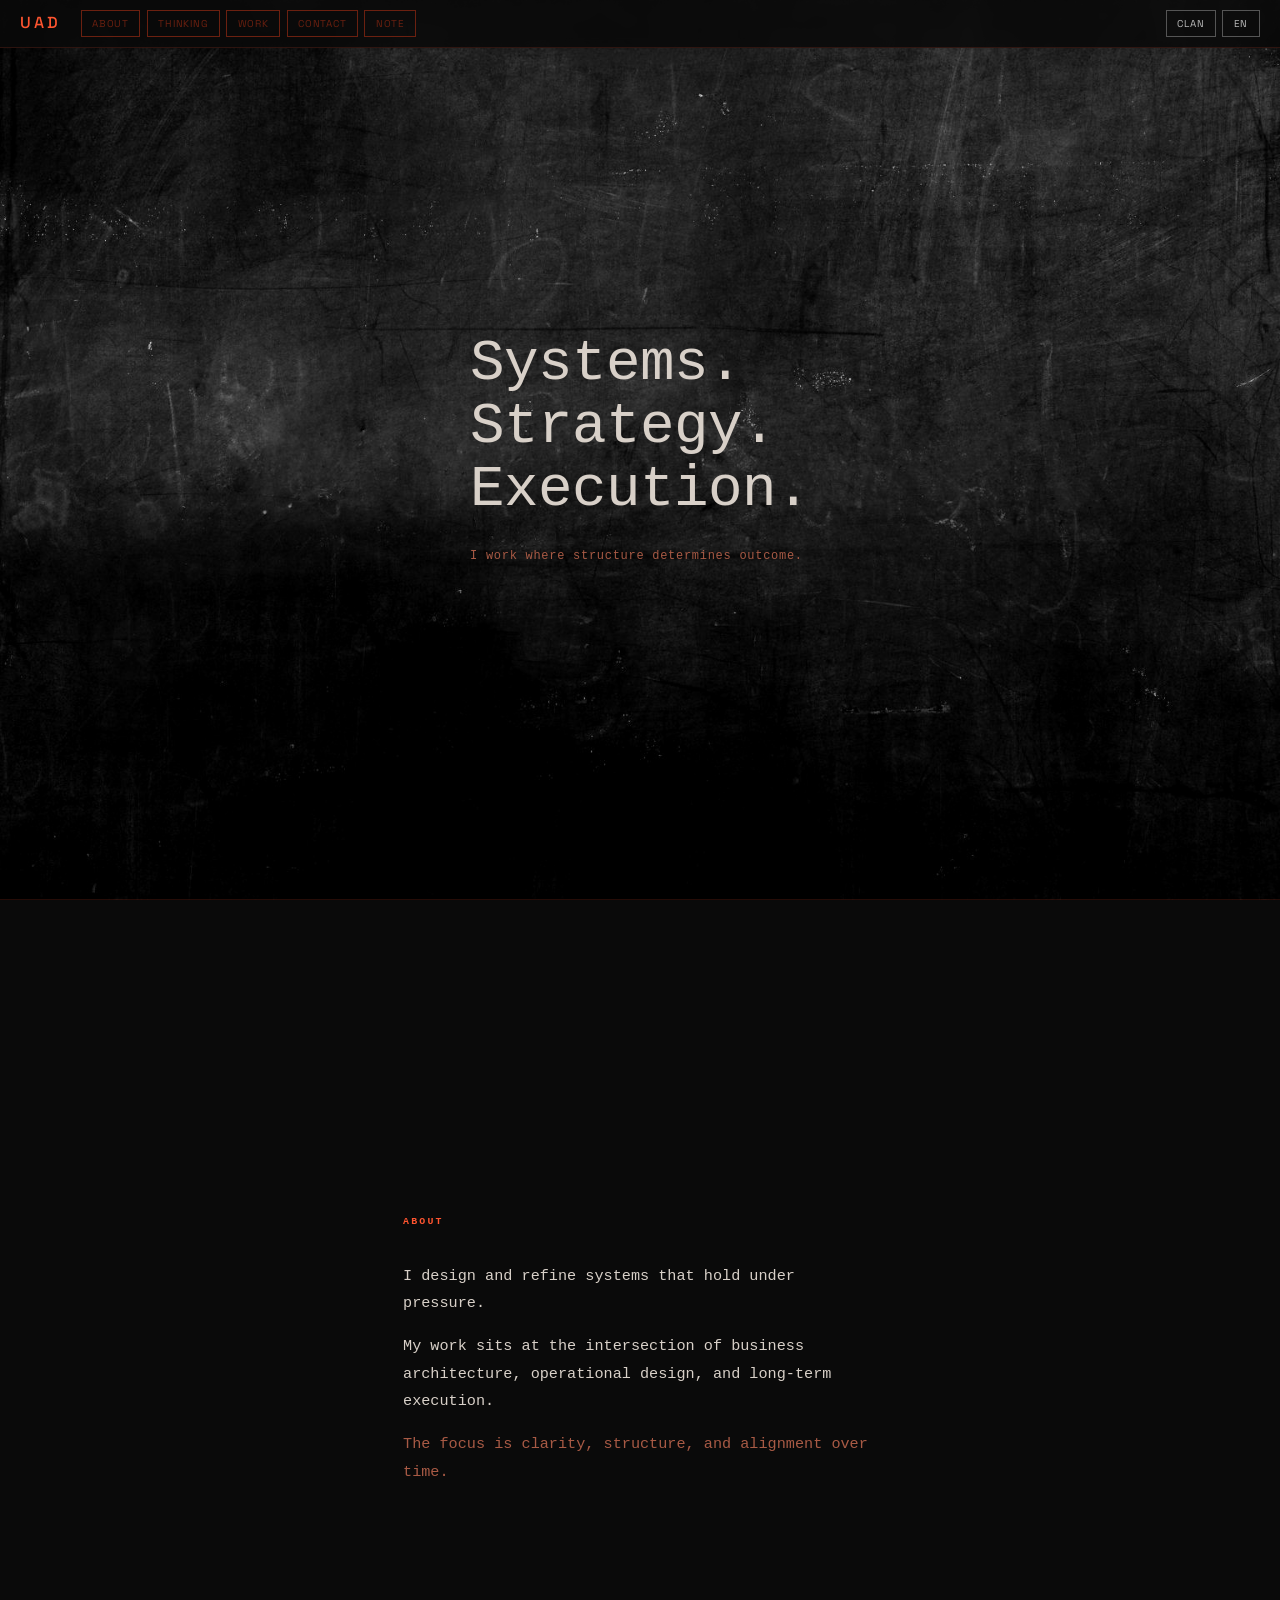
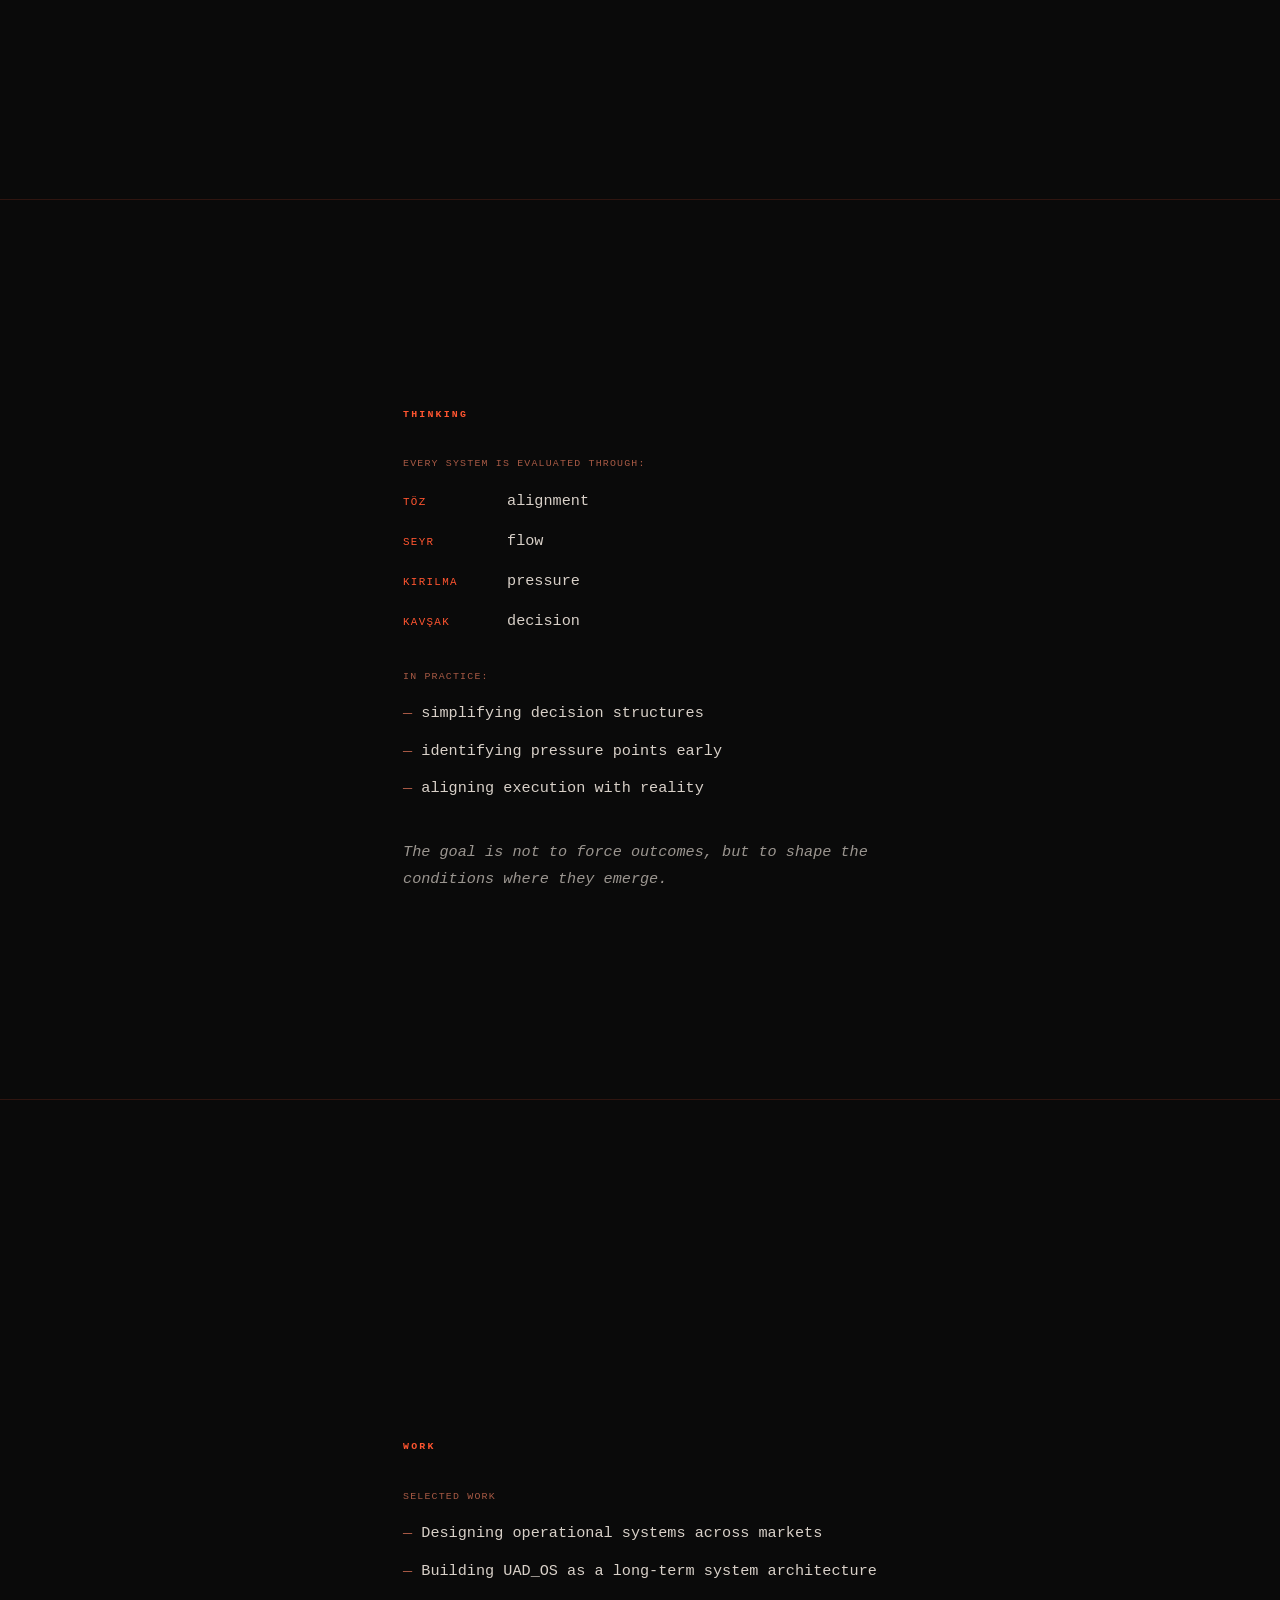
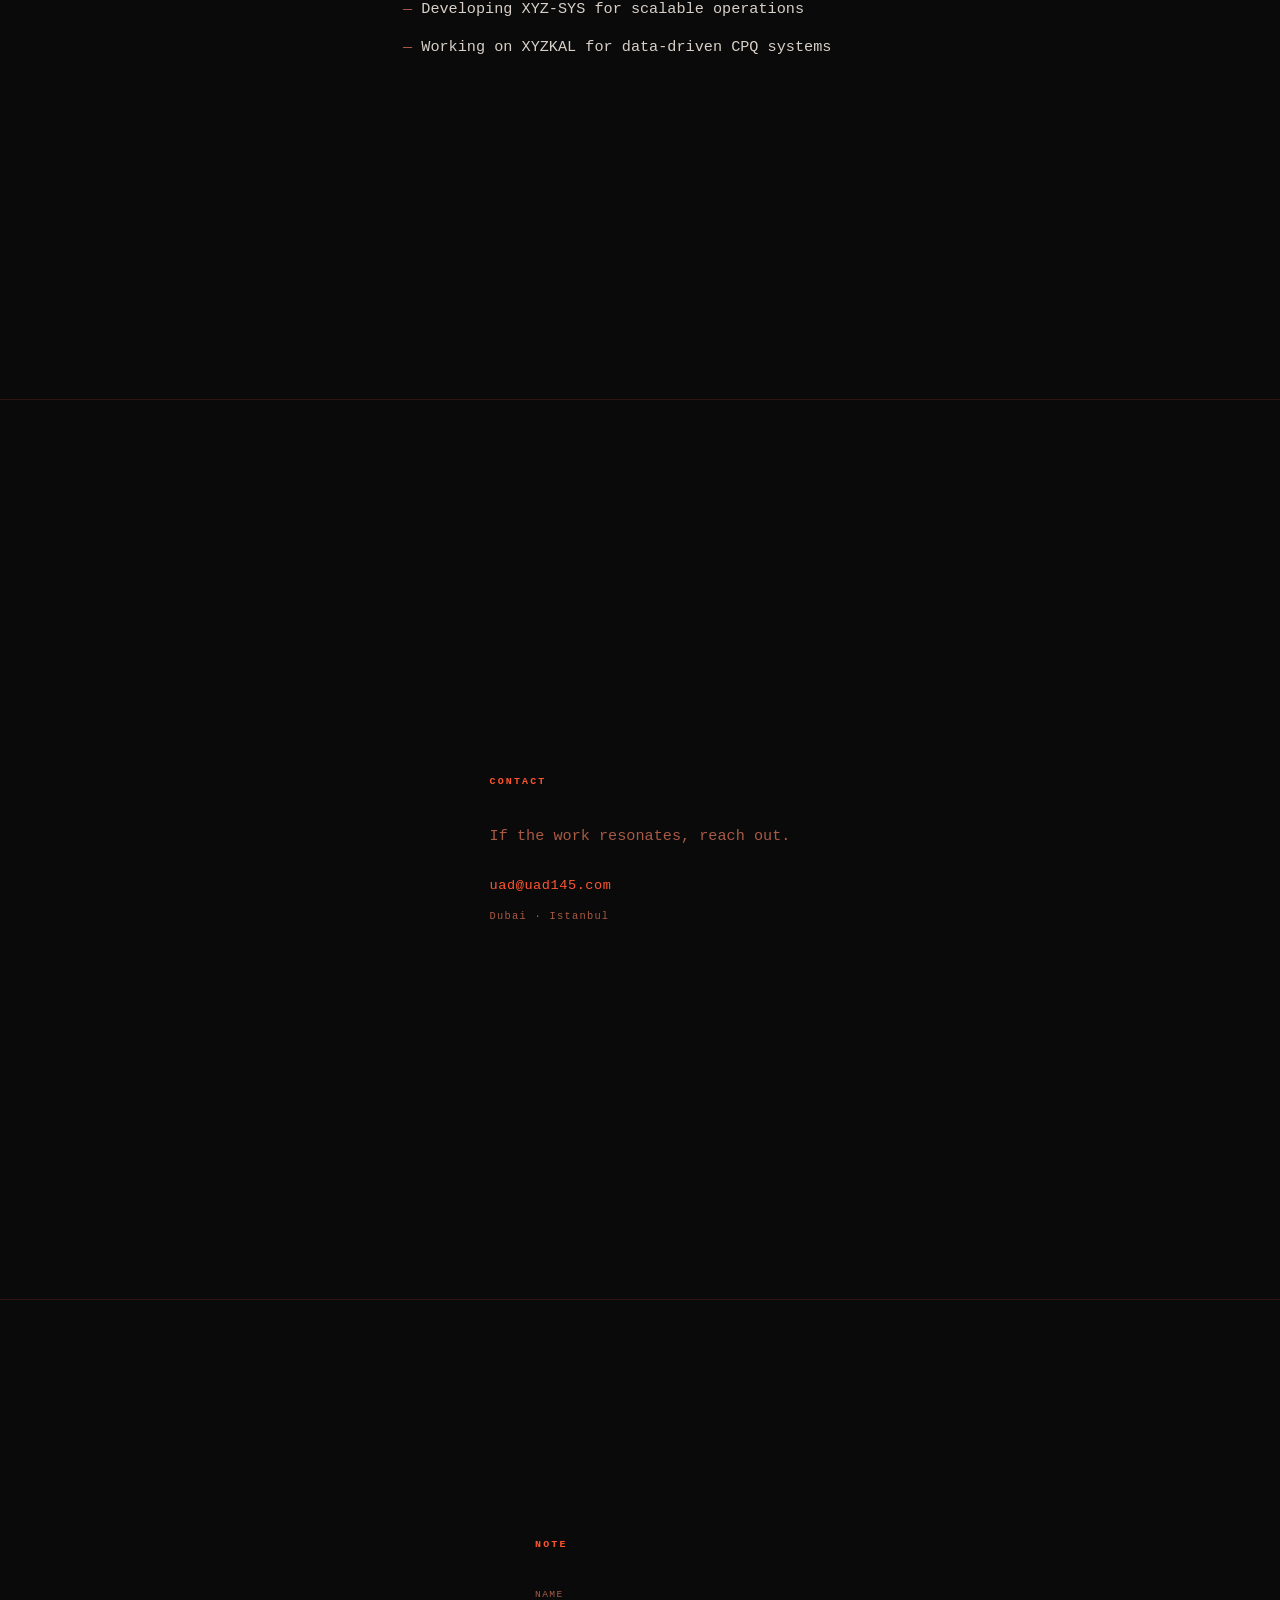
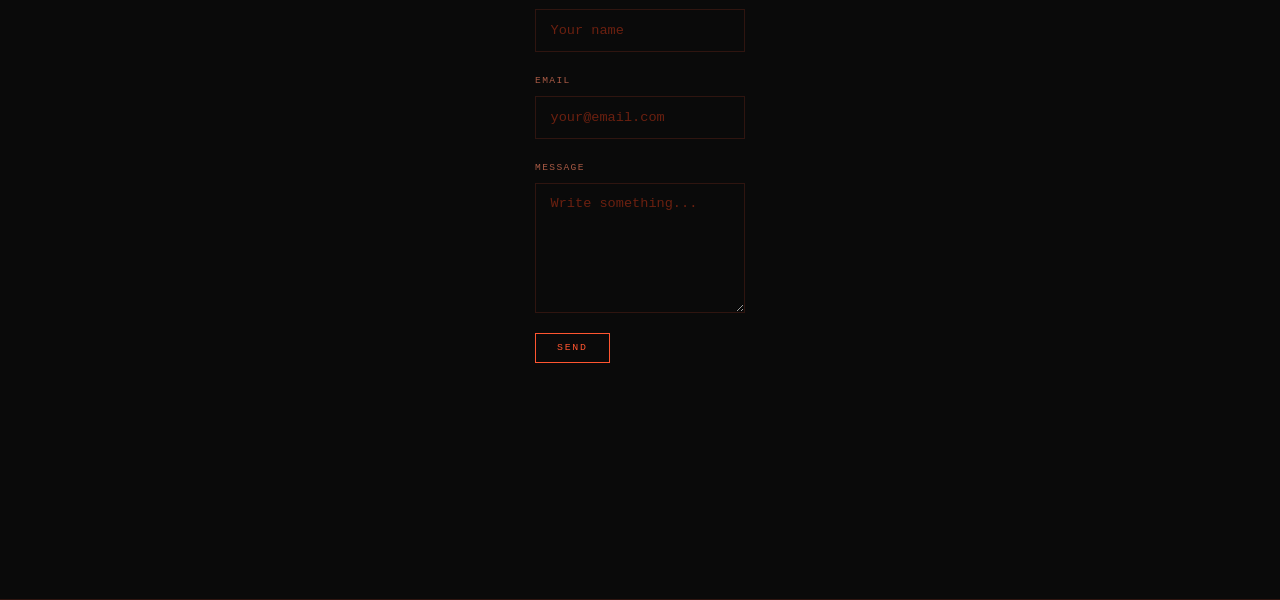
==== commit db85272a: "Update contact email to uad@uad145.com Co-Authored-By: Claude Sonnet 4.6 <noreply@anthropic.com>" ====
--- a/index.html
+++ b/index.html
@@ -86,7 +86,7 @@
     <div class="container">
       <h2 data-i18n="contact.h2">Contact</h2>
       <p class="muted" data-i18n="contact.intro">If the work resonates, reach out.</p>
-      <a href="mailto:u.a.duymaz@gmail.com">u.a.duymaz@gmail.com</a>
+      <a href="mailto:uad@uad145.com">uad@uad145.com</a>
       <p class="location" data-i18n="contact.location">Dubai · Istanbul</p>
     </div>
   </section>
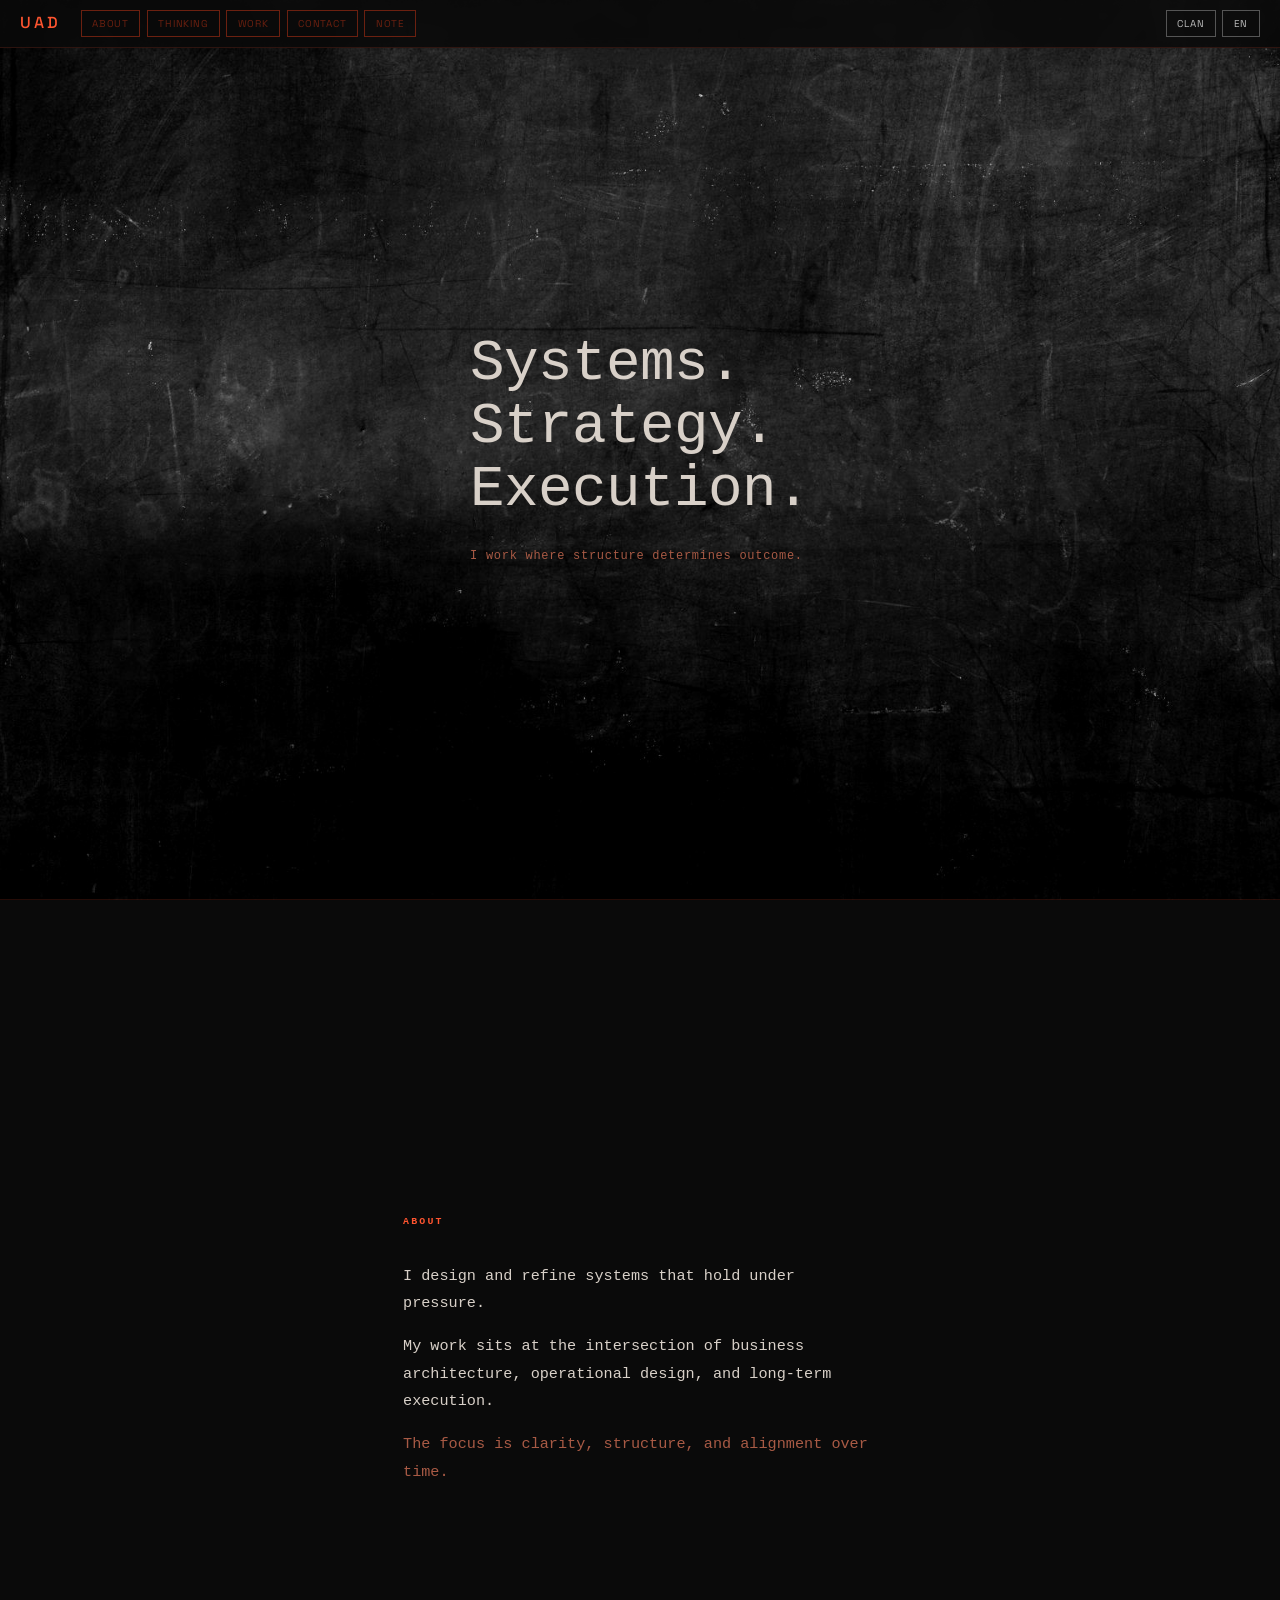
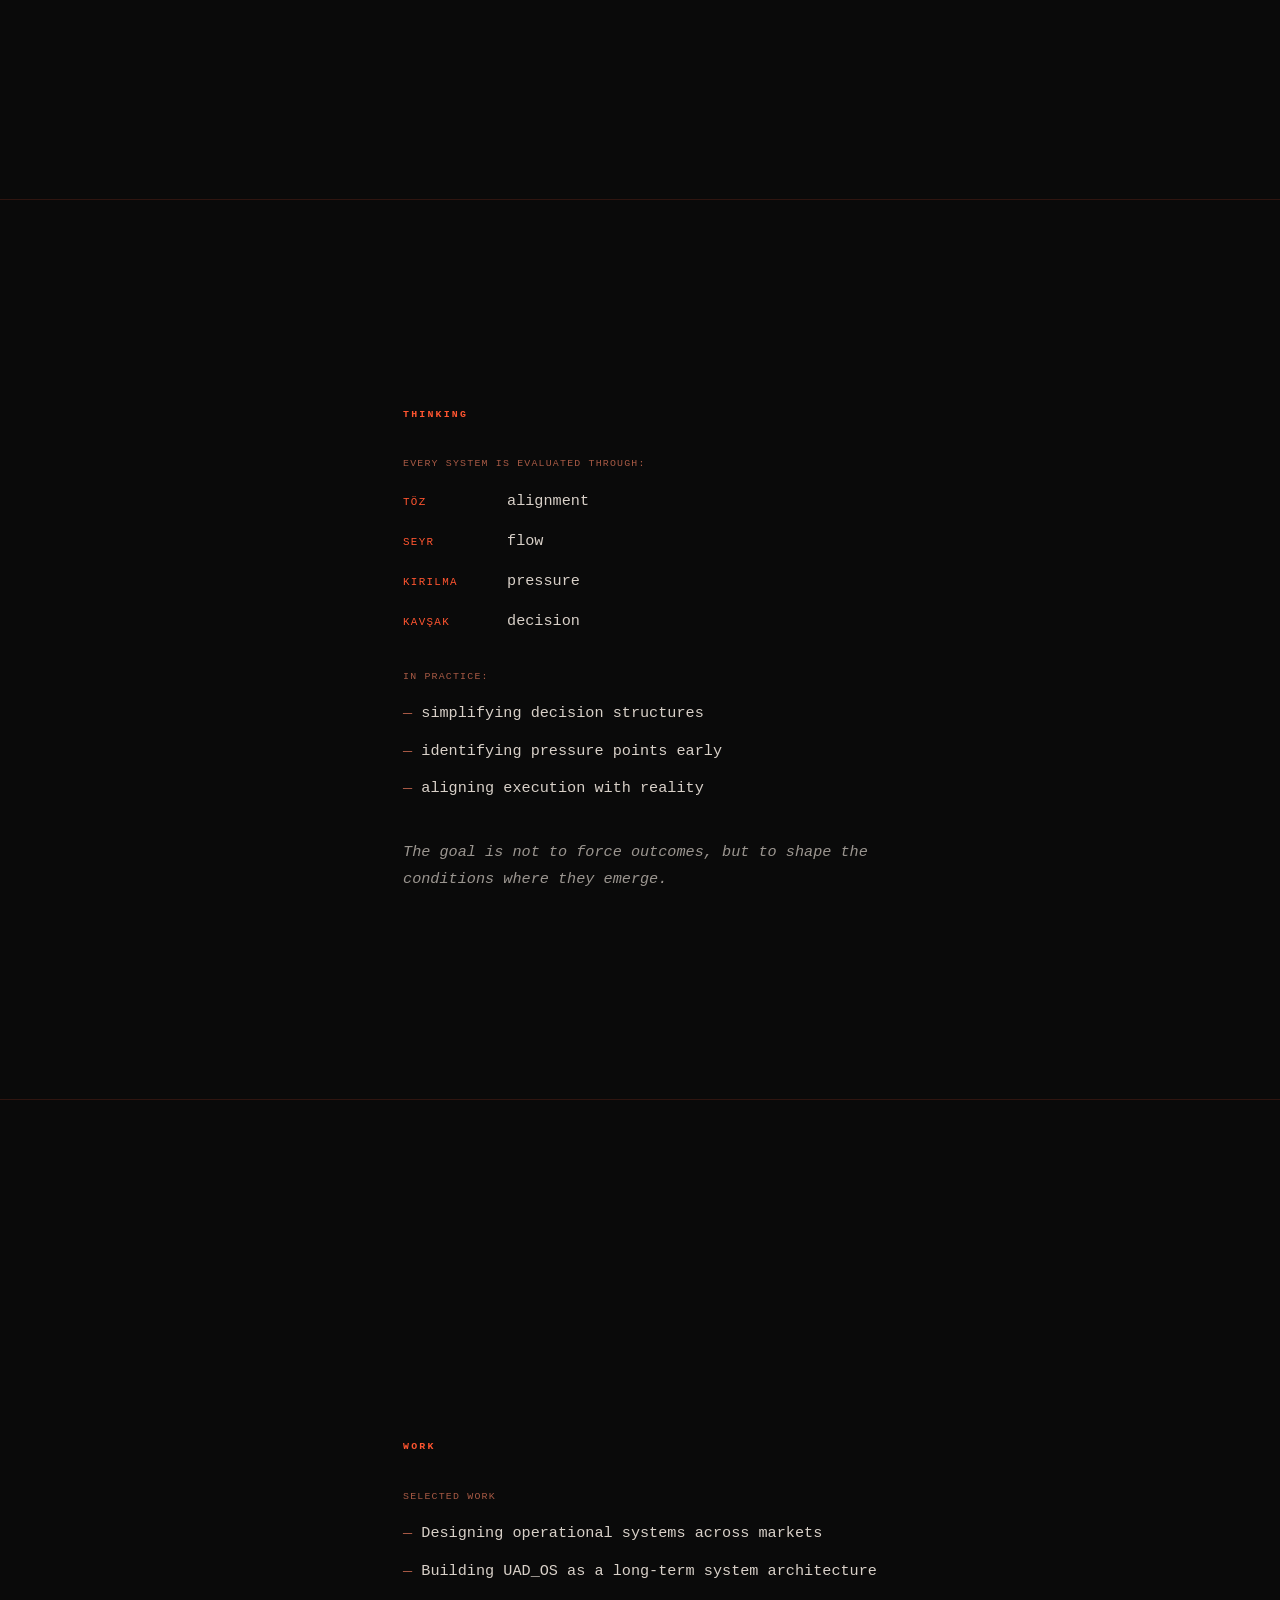
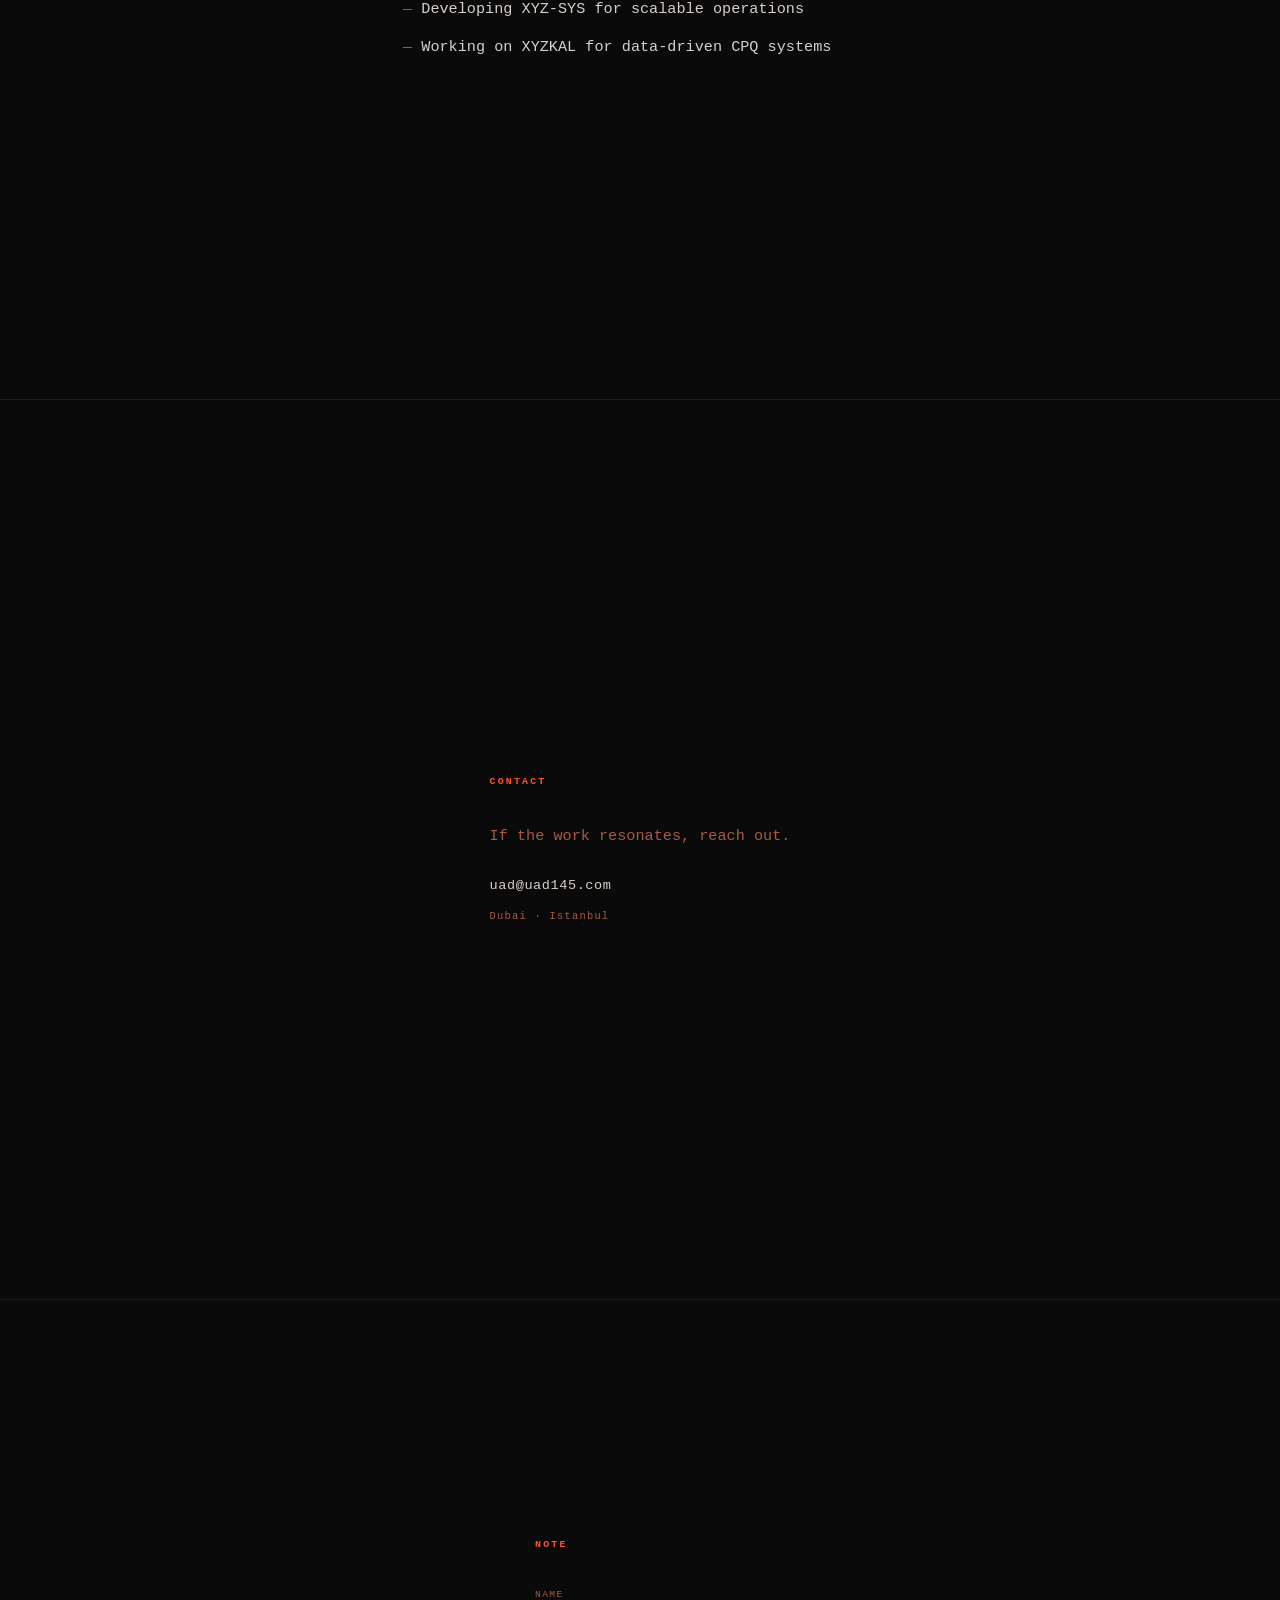
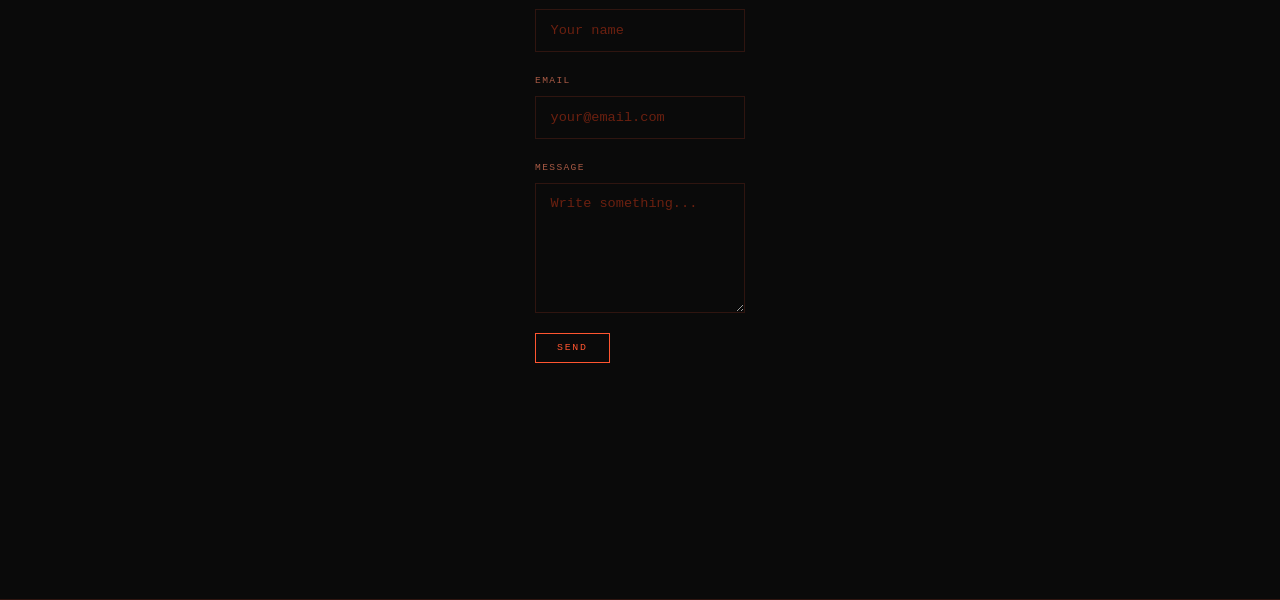
==== commit dc17caea: "Refine Note form UX: subject, redirect, success state - Update _subject to "New strategic note — uad" ====
--- a/index.html
+++ b/index.html
@@ -95,7 +95,8 @@
     <div class="container">
       <h2 data-i18n="note.h2">Note</h2>
       <form class="note-form" action="https://formspree.io/f/xbdqvljq" method="POST">
-        <input type="hidden" name="_subject" value="New note from uad145.com" />
+        <input type="hidden" name="_subject" value="New strategic note — uad145" />
+        <input type="hidden" name="_next" value="https://uad145.com/?submitted=true#note" />
         <div class="field">
           <label for="name" data-i18n="note.name">Name</label>
           <input type="text" id="name" name="name" data-i18n="note.name.placeholder" placeholder="Your name" autocomplete="off" />
@@ -110,11 +111,17 @@
         </div>
         <button type="submit" data-i18n="note.submit">Send</button>
       </form>
+      <p class="form-success" id="note-success">Message received.</p>
     </div>
   </section>
 
   <script src="lang.js"></script>
   <script>
+    if (new URLSearchParams(window.location.search).get('submitted') === 'true') {
+      const msg = document.getElementById('note-success');
+      if (msg) msg.style.display = 'block';
+    }
+
     const sections = document.querySelectorAll('section[id]');
     const navBoxes = document.querySelectorAll('.nav-box[data-section]');
     const observer = new IntersectionObserver((entries) => {
--- a/style.css
+++ b/style.css
@@ -270,7 +270,7 @@
 #contact a {
   display: inline-block;
   font-size: 0.85rem;
-  color: var(--accent);
+  color: var(--text);
   text-decoration: none;
   letter-spacing: 0.04em;
   border-bottom: 1px solid transparent;
@@ -279,7 +279,7 @@
   margin-bottom: 0.5rem;
 }
 
-#contact a:hover { border-bottom-color: var(--accent); }
+#contact a:hover { border-bottom-color: var(--text); }
 
 .location {
   font-size: 0.65rem;
@@ -349,6 +349,15 @@
   color: var(--bg);
 }
 
+.form-success {
+  display: none;
+  margin-top: 1.5rem;
+  font-size: 0.7rem;
+  letter-spacing: 0.14em;
+  text-transform: uppercase;
+  color: var(--muted);
+}
+
 
 /* ── Login page ── */
 .login-section {
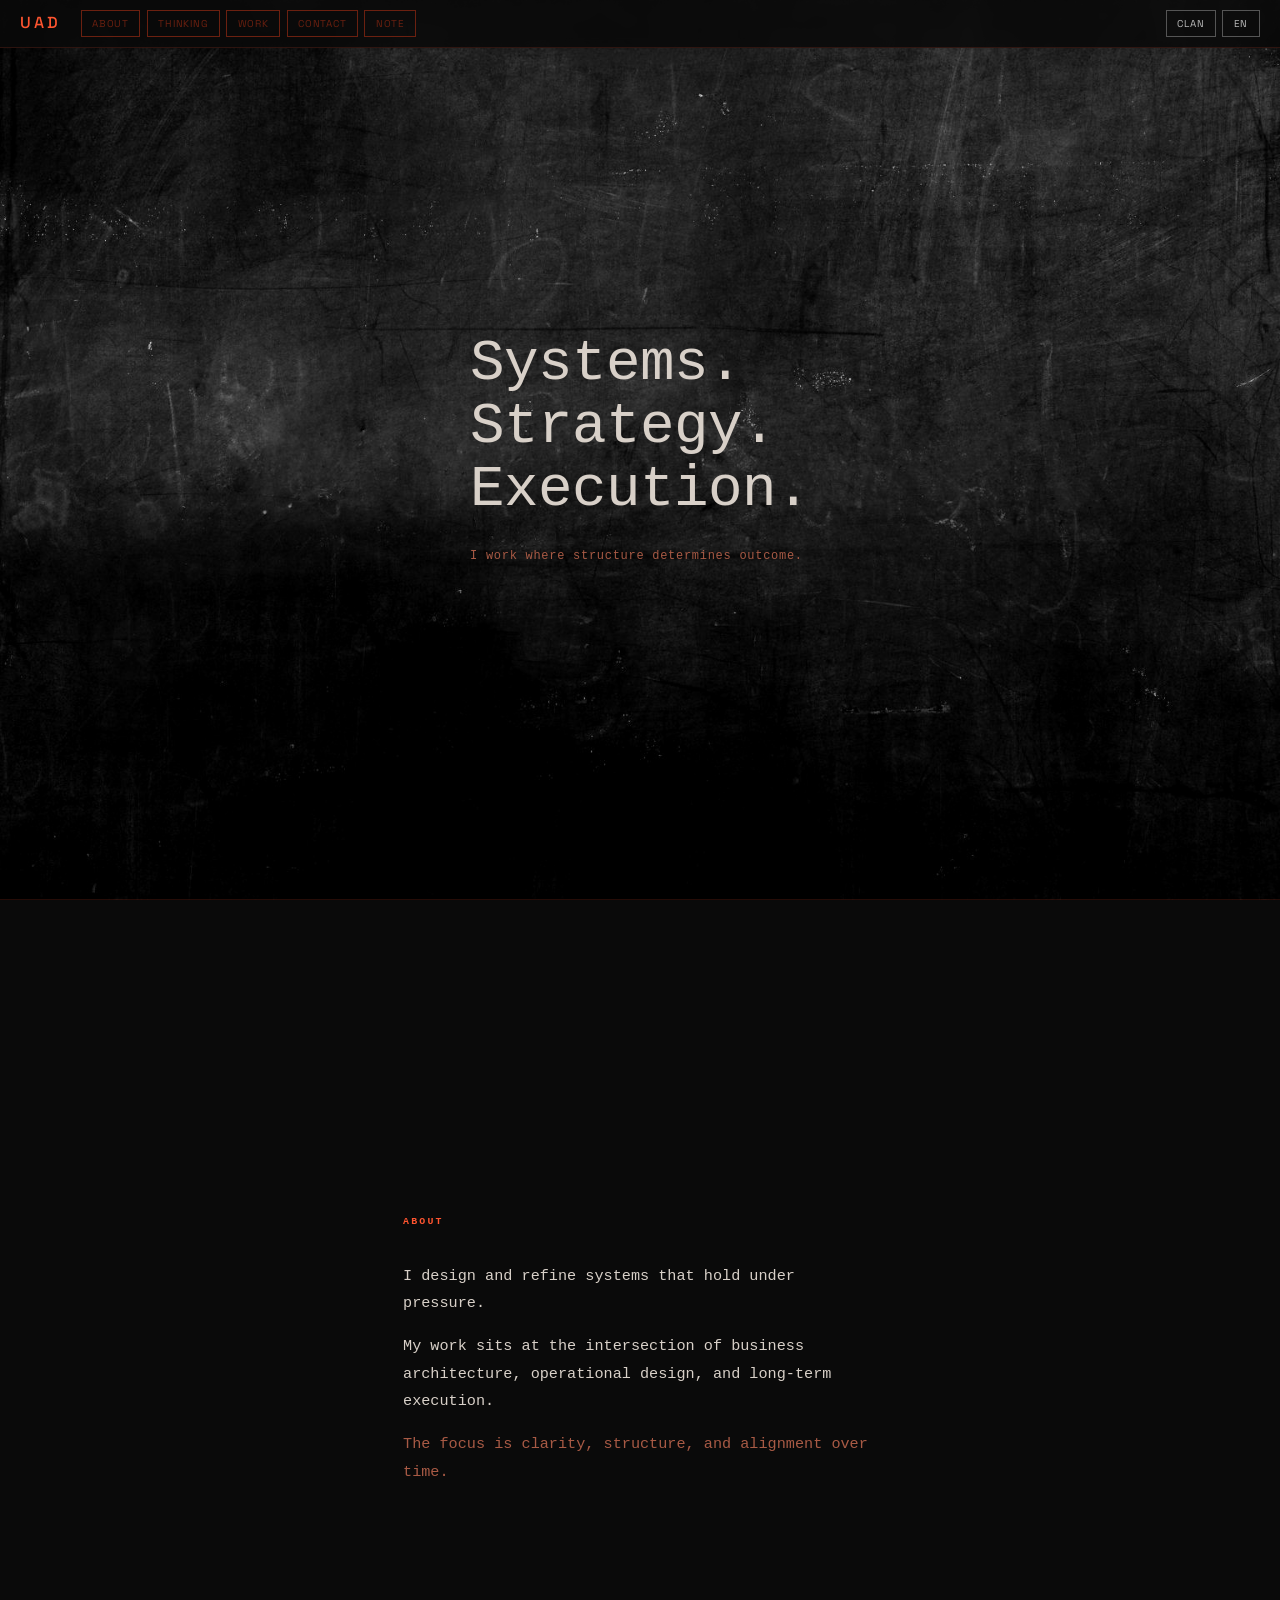
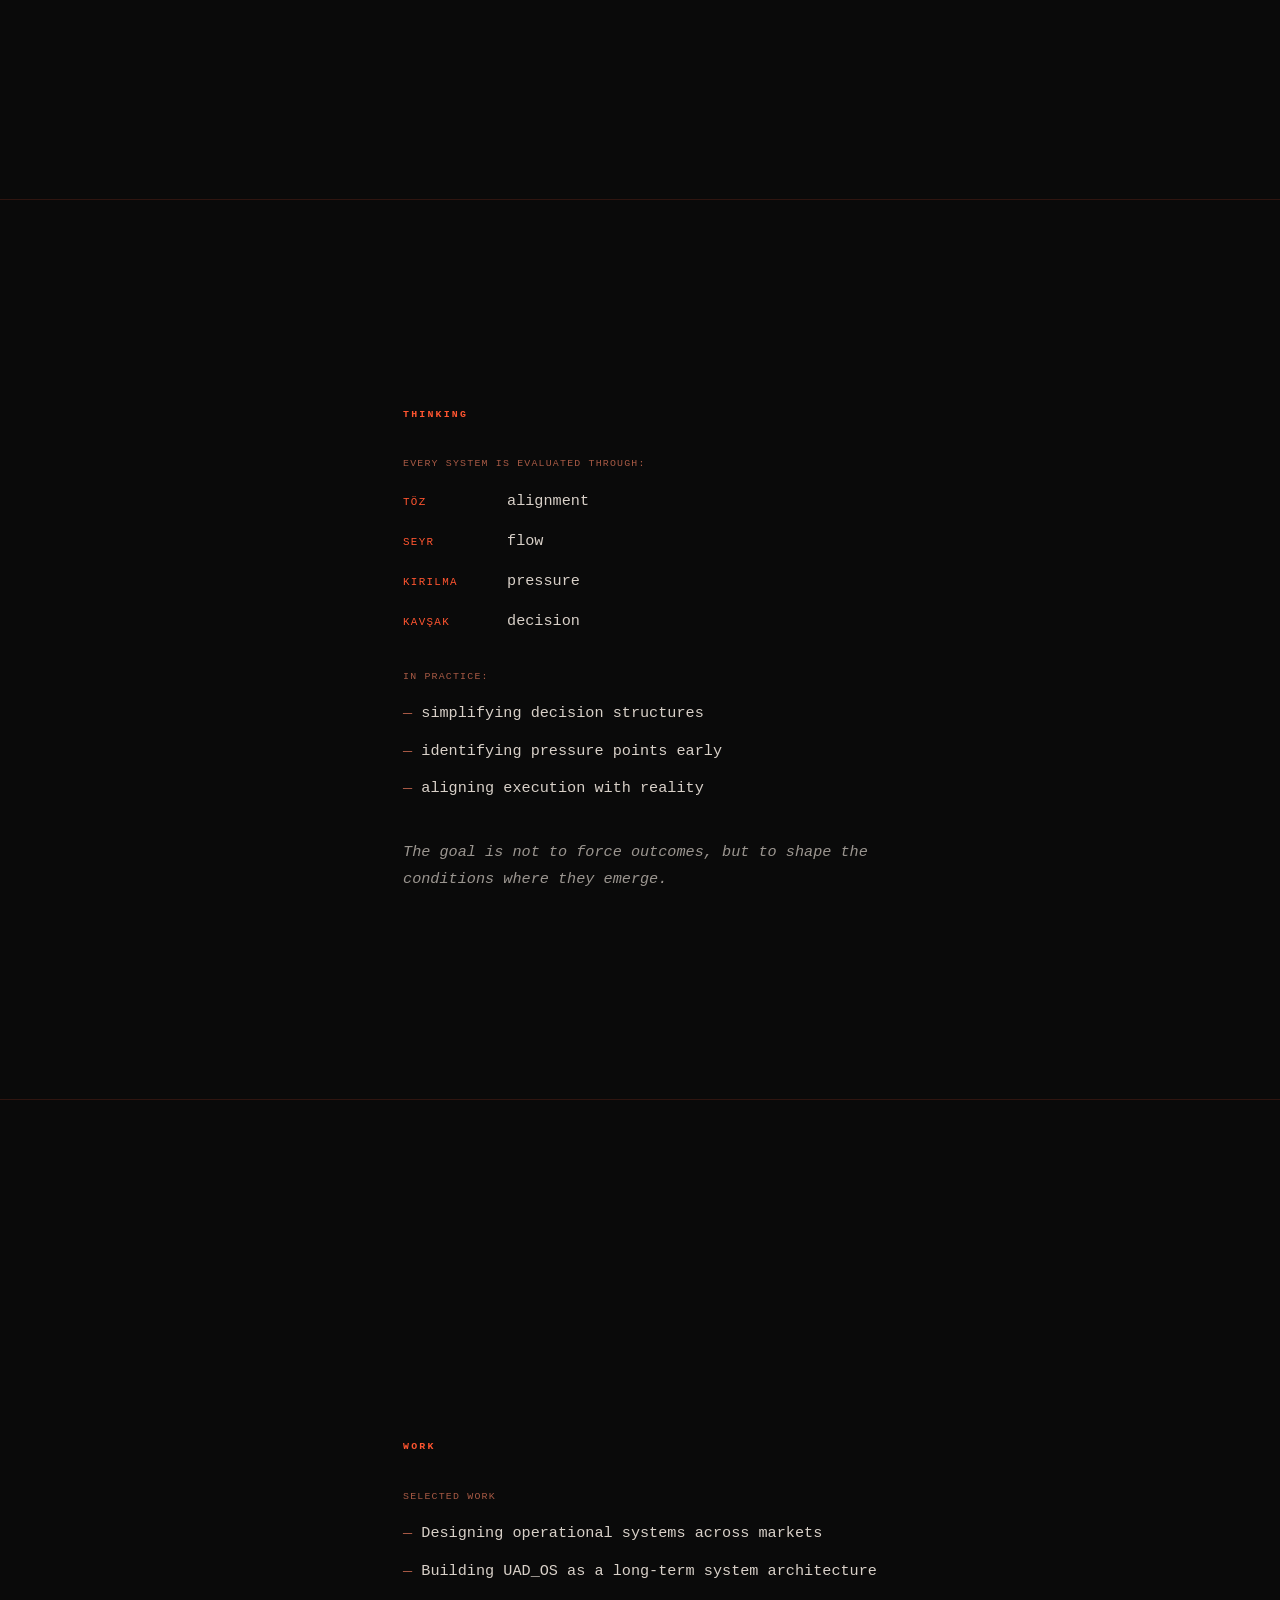
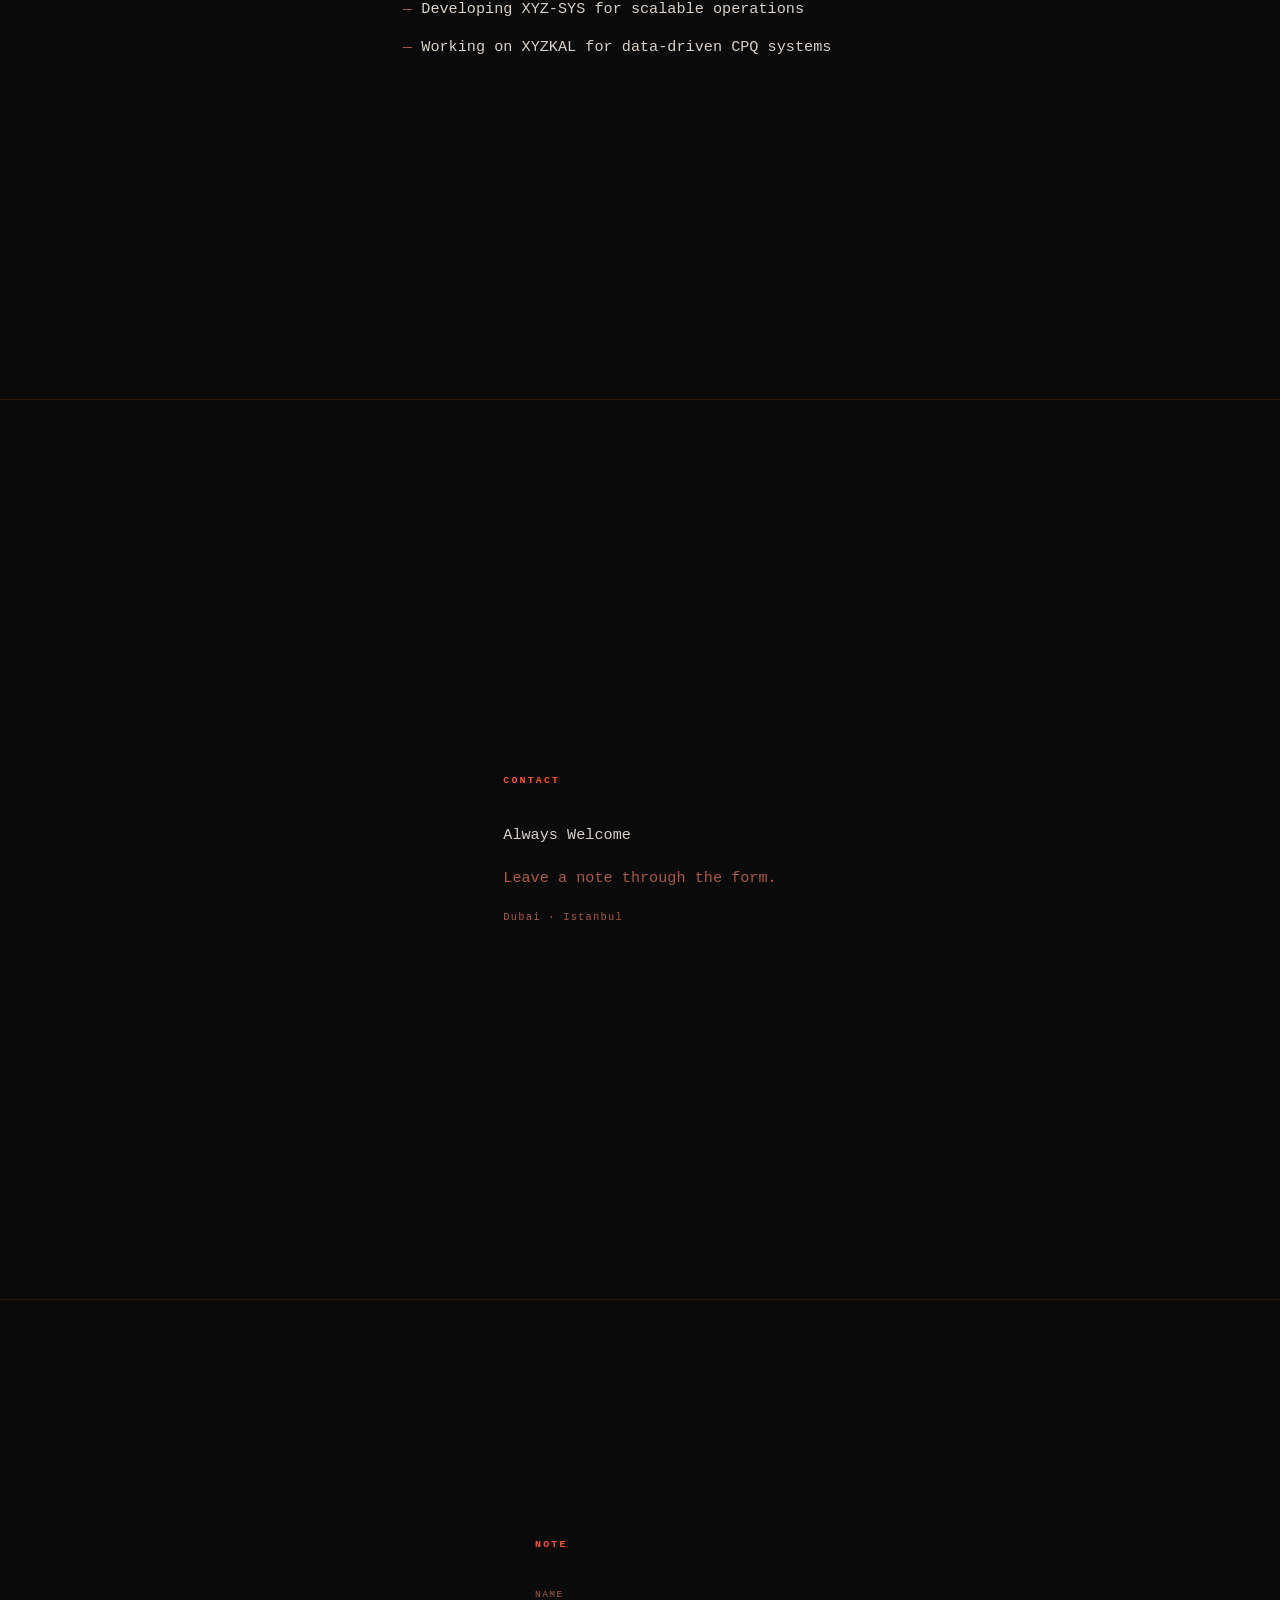
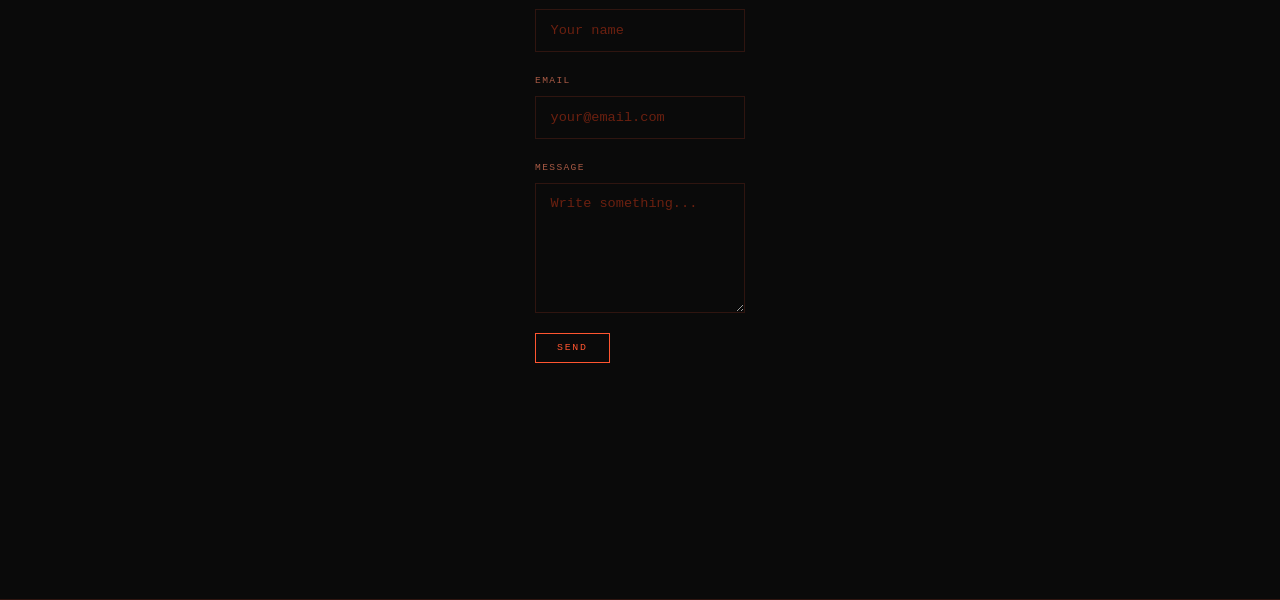
==== commit 05cde3cf: "Remove public email, replace with contact guidance text Co-Authored-By: Claude Sonnet 4.6 <noreply@a" ====
--- a/index.html
+++ b/index.html
@@ -85,8 +85,8 @@
   <section id="contact">
     <div class="container">
       <h2 data-i18n="contact.h2">Contact</h2>
-      <p class="muted" data-i18n="contact.intro">If the work resonates, reach out.</p>
-      <a href="mailto:uad@uad145.com">uad@uad145.com</a>
+      <p data-i18n="contact.intro">Always Welcome</p>
+      <p class="muted" data-i18n="contact.sub">Leave a note through the form.</p>
       <p class="location" data-i18n="contact.location">Dubai · Istanbul</p>
     </div>
   </section>
